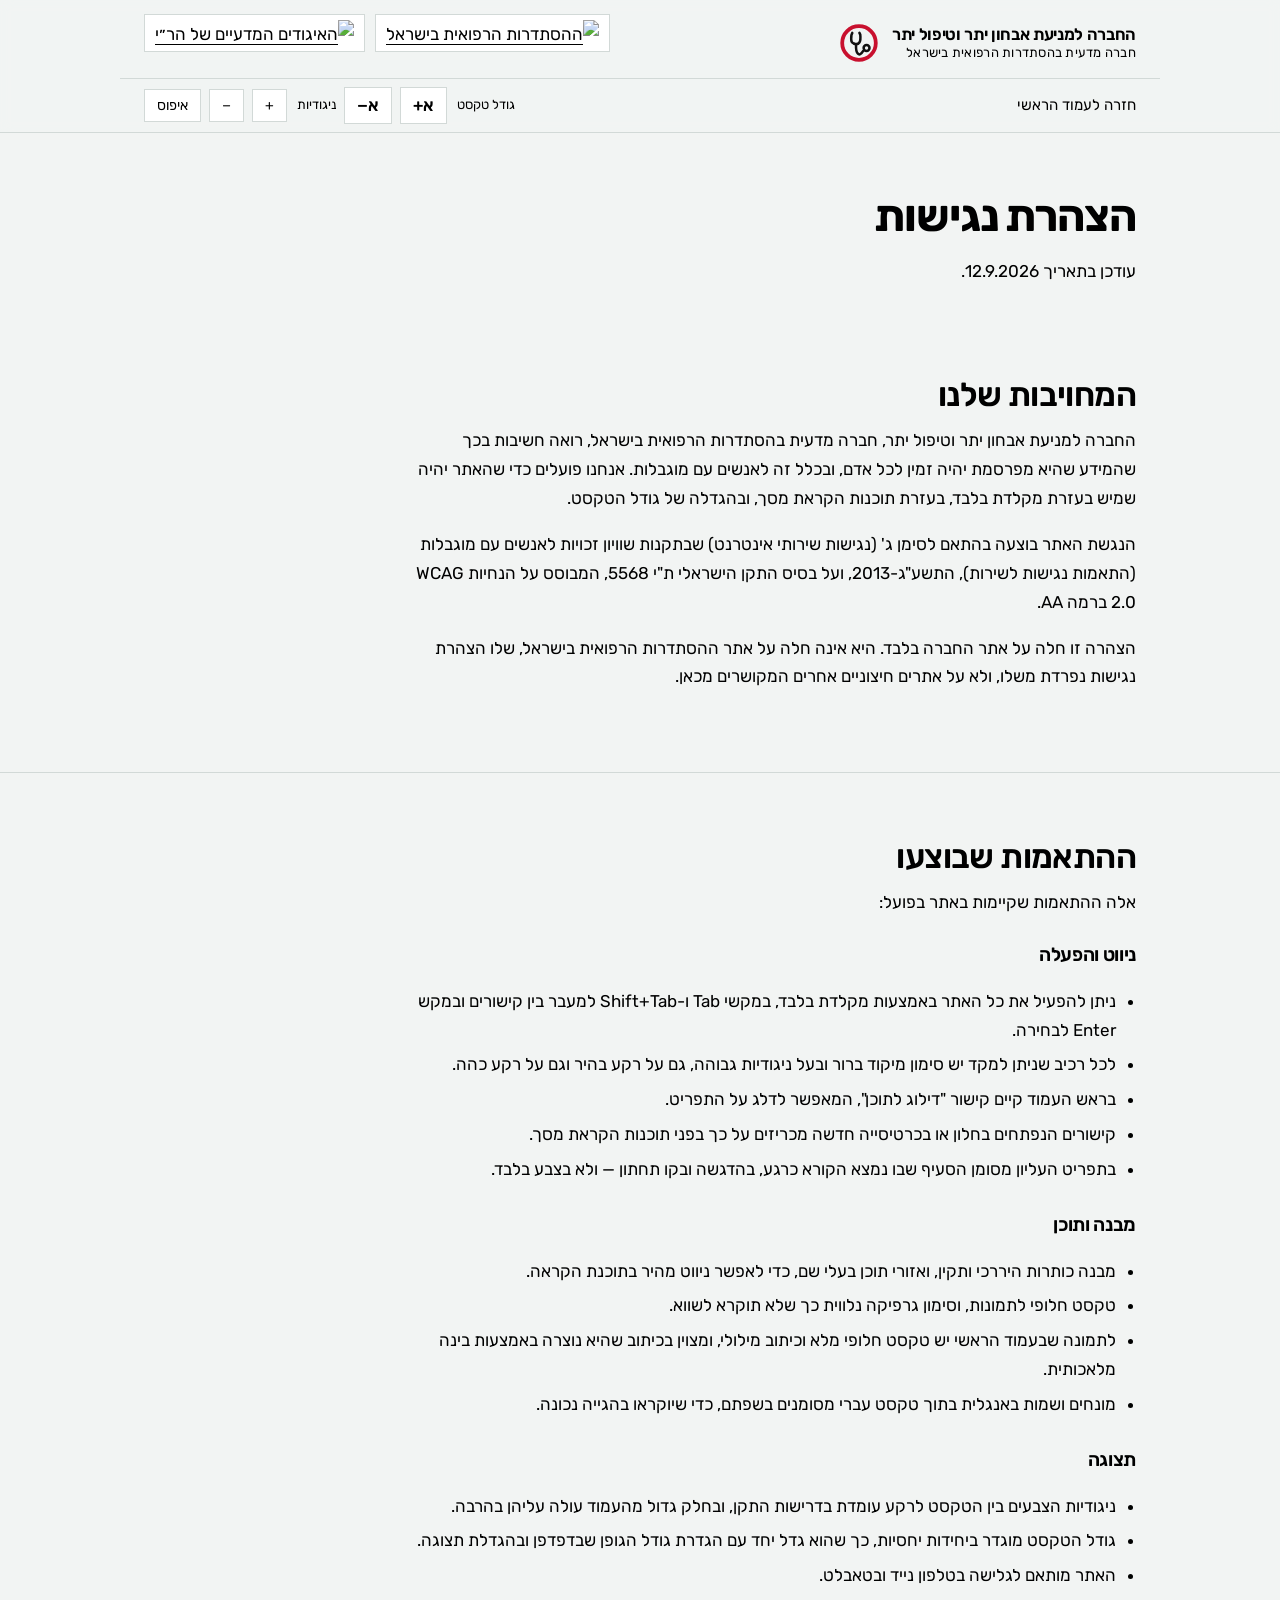
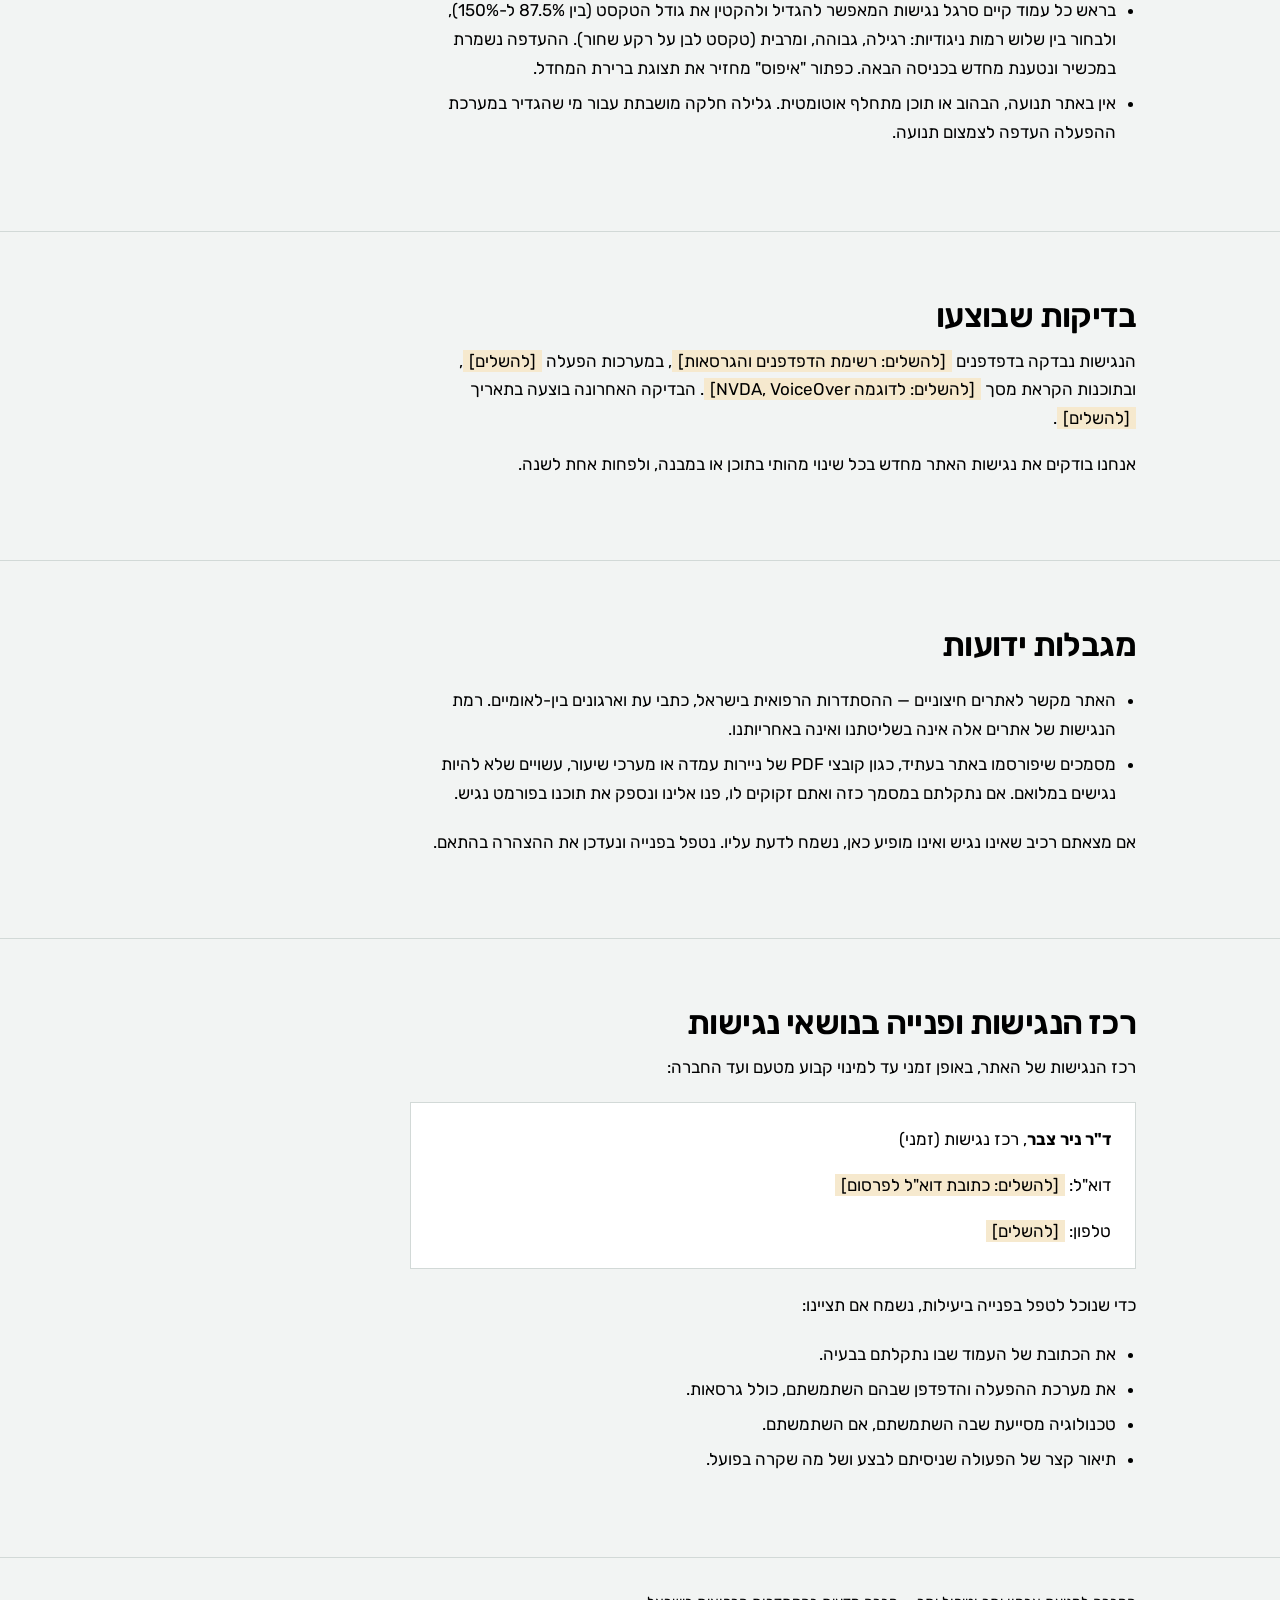
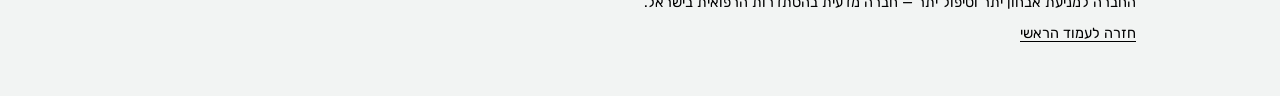
==== accessibility.html @ d1dbf41e "Add files via upload" ====
<!DOCTYPE html>
<html lang="he" dir="rtl">
<head>
<meta charset="utf-8">
<meta name="viewport" content="width=device-width, initial-scale=1">
<title>הצהרת נגישות — החברה למניעת אבחון יתר וטיפול יתר</title>
<meta name="description" content="הצהרת הנגישות של אתר החברה למניעת אבחון יתר וטיפול יתר, לפי ת&quot;י 5568 ותקנות שוויון זכויות לאנשים עם מוגבלות.">
<link rel="icon" type="image/svg+xml" href="data:image/svg+xml,%3Csvg%20xmlns%3D%22http%3A%2F%2Fwww.w3.org%2F2000%2Fsvg%22%20viewBox%3D%220%200%20100%20100%22%3E%3Ccircle%20cx%3D%2250%22%20cy%3D%2250%22%20r%3D%2240%22%20fill%3D%22none%22%20stroke%3D%22%23C8102E%22%20stroke-width%3D%229%22%2F%3E%3Cg%20fill%3D%22none%22%20stroke%3D%22%23111%22%20stroke-width%3D%226%22%20stroke-linecap%3D%22round%22%3E%3Cpath%20d%3D%22M34%2026%20L32%2031%20C30%2048%2033%2050%2039%2052%22%2F%3E%3Cpath%20d%3D%22M51%2026%20L53%2030%20C55%2048%2050%2055%2039%2052%22%2F%3E%3Cpath%20d%3D%22M43%2055%20C42%2074%2050%2086%2060%2069%22%2F%3E%3Ccircle%20cx%3D%2268%22%20cy%3D%2262%22%20r%3D%227%22%2F%3E%3C%2Fg%3E%3C%2Fsvg%3E">
<link rel="preconnect" href="https://fonts.googleapis.com">
<link rel="preconnect" href="https://fonts.gstatic.com" crossorigin>
<link href="https://fonts.googleapis.com/css2?family=Rubik:wght@300;400;500;600;700&display=swap" rel="stylesheet">
<style>
:root{
  --paper:#F2F4F3;
  --surface:#FFFFFF;
  --ink:#000000;
  --ink-soft:#000000;
  --rule:#D2D9D7;
  --verdigris:#2F6B63;
  --verdigris-deep:#1F4A45;
  --signal:#BE8A2A;
  --measure:66ch;
  /* Rubik בלבד (SIL Open Font License 1.1). ההיררכיה נשענת על משקל וגודל, לא על ניגוד גופנים */
  --serif:"Rubik","Segoe UI",Arial,sans-serif;
  --sans:"Rubik","Segoe UI",Arial,sans-serif;
}
*{box-sizing:border-box}
html{scroll-behavior:smooth}
body{
  margin:0;background:var(--paper);color:var(--ink);
  font-family:var(--sans);font-size:1.0625rem;font-weight:400;line-height:1.7;
  -webkit-font-smoothing:antialiased;
}
h1,h2,h3{font-family:var(--serif);font-weight:600;line-height:1.24;letter-spacing:-.018em;margin:0}
p{margin:0 0 1em}
a{color:var(--ink);text-underline-offset:.22em;text-decoration-thickness:1px}
a:hover{text-decoration-thickness:2px}
:focus-visible{outline:3px solid #000;outline-offset:2px;box-shadow:0 0 0 6px #F6E9CE}
.join :focus-visible{outline-color:#fff;box-shadow:0 0 0 6px rgba(0,0,0,.5)}
[id]{scroll-margin-top:150px}
.sr-only{position:absolute;width:1px;height:1px;margin:-1px;padding:0;overflow:hidden;clip:rect(0 0 0 0);clip-path:inset(50%);white-space:nowrap;border:0}
.wrap{max-width:1040px;margin-inline:auto;padding-inline:24px}
.measure{max-width:var(--measure)}

/* skip link */
.skip{position:absolute;inset-inline-start:-9999px;top:0;background:var(--surface);padding:10px 16px;z-index:10}
.skip:focus{inset-inline-start:12px;top:12px}

/* header */
header{position:sticky;top:0;z-index:5;background:rgba(242,244,243,.93);backdrop-filter:blur(6px);border-bottom:1px solid var(--rule)}
.bar{display:flex;flex-wrap:wrap;gap:8px 28px;align-items:baseline;justify-content:space-between;padding-block:14px}
.mark{display:flex;align-items:center;gap:12px;font-family:var(--serif);font-size:1.0312rem;font-weight:600;letter-spacing:-.02em;line-height:1.3}
.glyph{width:42px;height:42px;flex:none}
.mark .wordmark span{display:block;font-family:var(--sans);font-size:0.8125rem;font-weight:400;color:var(--ink-soft);letter-spacing:.02em}
.bar2{display:flex;flex-wrap:wrap;gap:6px 28px;align-items:center;justify-content:space-between;border-top:1px solid var(--rule)}
.partners{display:flex;align-items:center;gap:10px}
.partners .logo{display:inline-flex;align-items:center;background:#fff;border:1px solid var(--rule);padding:5px 10px}
.partners .logo:hover{border-color:var(--ink)}
.partners img{display:block;height:26px;width:auto}
@media (max-width:860px){.partners{display:none}}
nav ul{display:flex;flex-wrap:wrap;gap:22px;list-style:none;margin:0;padding:0;font-size:0.9375rem}
nav a{color:var(--ink);text-decoration:none;padding-block:4px;border-bottom:1px solid transparent}
nav a:hover{border-bottom-color:var(--signal)}

/* hero */
.hero{padding-block:72px 56px}
.hero h1{font-size:clamp(2.0625rem,5.4vw,3.5rem);font-weight:700;letter-spacing:-.03em;max-width:16ch}
.hero .lede{font-size:clamp(1.125rem,2.1vw,1.3125rem);color:var(--ink-soft);max-width:52ch;margin-top:26px;font-weight:300;line-height:1.65}
.plate{margin-top:48px;background:var(--surface);border:1px solid var(--rule);padding:28px 26px 20px}
.plate svg{display:block;width:100%;height:auto}
.caption{margin:18px 0 0;font-size:0.9062rem;color:var(--ink-soft);max-width:62ch;line-height:1.6}
.dot{fill:none;stroke:#9BA6A3;stroke-width:1.5}
.sig{fill:var(--signal);stroke:var(--signal);opacity:0;animation:ink .55s ease-out forwards;animation-delay:var(--d,0s)}
@keyframes ink{from{opacity:0;transform:scale(.55)}to{opacity:1;transform:scale(1)}}
.sig{transform-box:fill-box;transform-origin:center}

/* sections */
section{padding-block:64px;border-top:1px solid var(--rule)}
section h2{font-size:clamp(1.5625rem,3.2vw,2.0625rem);margin-bottom:10px}
.sub{color:var(--ink-soft);max-width:var(--measure);margin-bottom:34px}

/* definitions */
dl{margin:0}
.def{padding-block:22px;border-top:1px solid var(--rule)}
.def:first-of-type{border-top:none;padding-top:4px}
.def dt{font-family:var(--serif);font-size:1.25rem;font-weight:600;letter-spacing:-.015em}
.def dt em{font-style:normal;font-family:var(--sans);font-size:0.875rem;font-weight:400;color:var(--ink-soft);margin-inline-start:10px;letter-spacing:.01em}
.def dd{margin:6px 0 0;max-width:var(--measure);color:var(--ink-soft)}

/* harms */
.harms{list-style:none;margin:0 0 28px;padding:0;max-width:var(--measure)}
.harms li{padding-block:12px;border-top:1px solid var(--rule);padding-inline-start:20px;position:relative}
.harms li::before{content:"";position:absolute;inset-inline-start:0;top:22px;width:9px;height:1px;background:var(--signal)}
.note{border-inline-start:2px solid var(--verdigris);padding-inline-start:18px;max-width:var(--measure);color:var(--ink);font-size:1.0938rem}

/* tracks */
.track{padding-block:30px;border-top:1px solid var(--rule);display:grid;grid-template-columns:minmax(0,1fr) minmax(0,1.55fr);gap:10px 40px;align-items:start}
.track:first-of-type{border-top:none}
.track h3{font-size:1.4375rem}
.track p{margin:0;color:var(--ink-soft);max-width:56ch}
.track p + p{margin-top:10px}
@media (max-width:720px){.track{grid-template-columns:1fr;gap:8px}}

/* join band */
.join{background:var(--verdigris-deep);color:#EAF1EF;border-top:none}
.join h2{color:#fff}
.join p{color:#EAF1EF;max-width:56ch}
.join a.cta{display:inline-block;margin-top:14px;background:#fff;color:#000;text-decoration:none;padding:13px 26px;font-weight:600;font-size:1rem}
.join a.cta:hover{background:#F6E9CE}
.join .small{font-size:0.9375rem;color:#EAF1EF;margin-top:22px}
.join .small a{color:#fff}

/* resources */
.res{list-style:none;margin:0;padding:0;max-width:78ch}
.res li{padding-block:16px;border-top:1px solid var(--rule)}
.res li:first-child{border-top:none}
.res a{font-family:var(--serif);font-size:1.125rem;font-weight:500;text-decoration:none;border-bottom:1px solid var(--rule)}
.res a:hover{border-bottom-color:var(--ink)}
.res span{display:block;font-size:0.9688rem;color:var(--ink-soft);margin-top:3px}

/* board + contact */
.cols{display:grid;grid-template-columns:repeat(auto-fit,minmax(250px,1fr));gap:34px 48px}
.cols h3{font-size:1.1875rem;margin-bottom:10px}
.people{list-style:none;margin:0;padding:0;font-size:1.0312rem}
.people li{padding-block:5px}
.people .role{color:var(--ink-soft);font-size:0.9062rem}

footer{border-top:1px solid var(--rule);padding-block:32px 44px;font-size:0.9062rem;color:var(--ink-soft)}
footer p{margin:0 0 6px}
.affil{display:flex;flex-wrap:wrap;align-items:center;gap:16px 22px;padding-bottom:26px;margin-bottom:24px;border-bottom:1px solid var(--rule)}
.affil .logo{display:inline-flex;align-items:center;background:var(--surface);border:1px solid var(--rule);padding:10px 16px}
.affil .logo:hover{border-color:var(--verdigris)}
.affil img{display:block;height:40px;width:auto}
.affil p{max-width:36ch;margin:0;font-size:0.875rem;line-height:1.55}

@media (prefers-reduced-motion:reduce){
  html{scroll-behavior:auto}
  .sig{animation:none;opacity:1}
}
</style>
<style>
.page-title{padding-block:56px 8px}
.page-title h1{font-size:clamp(2rem,4.4vw,2.75rem);font-weight:700;letter-spacing:-.025em}
.page-title p{margin-top:14px;max-width:var(--measure)}
main section:first-of-type{border-top:none}
.doc h3{font-size:1.1875rem;margin:26px 0 8px}
.doc ul{max-width:var(--measure);padding-inline-start:20px}
.doc li{padding-block:3px}
.doc p{max-width:var(--measure)}
.contactbox{background:var(--surface);border:1px solid var(--rule);padding:22px 24px;max-width:var(--measure);margin-top:20px}
.contactbox p:last-child{margin-bottom:0}
.fill{background:#F6E9CE;padding:1px 6px}

/* ---- accessibility toolbar + current-section marker ---- */
.a11ybar{display:flex;flex-wrap:wrap;align-items:center;gap:8px;padding-block:8px}
.a11ybar .lbl{font-size:0.8125rem;margin-inline-end:2px}
.a11ybar button{font-family:inherit;font-size:0.875rem;line-height:1.1;background:var(--surface);color:var(--ink);border:1px solid var(--rule);padding:8px 12px;cursor:pointer}
.a11ybar button:hover{border-color:var(--ink)}
.a11ybar .big{font-size:1.0625rem;font-weight:600}
nav a[aria-current="true"]{font-weight:600;border-bottom:2px solid var(--ink)}
.affil .logo{background:#fff}

html[data-contrast="1"]{--paper:#FFFFFF;--surface:#FFFFFF;--rule:#4A5451;--ink:#000000;--ink-soft:#000000;--verdigris-deep:#10352F;--signal:#7A5200}
html[data-contrast="1"] header{background:#FFFFFF}
html[data-contrast="1"] .dot{stroke:#000}

html[data-contrast="2"]{--paper:#000000;--surface:#000000;--rule:#FFFFFF;--ink:#FFFFFF;--ink-soft:#FFFFFF;--verdigris-deep:#000000;--signal:#FFD400}
html[data-contrast="2"] header{background:#000000}
html[data-contrast="2"] a{color:#FFD400}
html[data-contrast="2"] .glyph g{stroke:#FFFFFF}
html[data-contrast="2"] .join{border-top:1px solid #FFFFFF}
html[data-contrast="2"] .join h2,html[data-contrast="2"] .join p,html[data-contrast="2"] .join .small{color:#FFFFFF}
html[data-contrast="2"] .join a.cta{background:#FFD400;color:#000000}
html[data-contrast="2"] .join .small a{color:#FFD400}
html[data-contrast="2"] .harms li::before{background:#FFD400}
html[data-contrast="2"] .note{border-inline-start-color:#FFD400}
html[data-contrast="2"] .fill{background:#4A3A00;color:#FFD400}
html[data-contrast="2"] :focus-visible{outline-color:#FFD400;box-shadow:0 0 0 6px #000000}
html[data-contrast="2"] .join :focus-visible{outline-color:#FFD400;box-shadow:0 0 0 6px #000000}
</style>
</head>
<body>
<a class="skip" href="#main">דילוג לתוכן</a>

<header>
  <div class="wrap bar">
    <div class="mark">
      <span class="wordmark">החברה למניעת אבחון יתר וטיפול יתר<span>חברה מדעית בהסתדרות הרפואית בישראל</span></span>
      <svg class="glyph" viewBox="0 0 100 100" aria-hidden="true" focusable="false"><circle cx="50" cy="50" r="40" fill="none" stroke="#C8102E" stroke-width="9"/><g fill="none" stroke="#111" stroke-width="6" stroke-linecap="round"><path d="M34 26 L32 31 C30 48 33 50 39 52"/><path d="M51 26 L53 30 C55 48 50 55 39 52"/><path d="M43 55 C42 74 50 86 60 69"/><circle cx="68" cy="62" r="7"/></g></svg>
    </div>
    <div class="partners">
      <a class="logo" href="https://www.ima.org.il/" target="_blank" rel="noopener noreferrer"><img src="https://associations.ima.org.il/images/footer-hri-logo.png" alt="ההסתדרות הרפואית בישראל"><span class="sr-only"> (נפתח בחלון חדש)</span></a>
      <a class="logo" href="https://associations.ima.org.il/" target="_blank" rel="noopener noreferrer"><img src="https://ima-associations2.s3.amazonaws.com/4190_24d31727-738e-48f6-84d6-35216298891d.png" alt="האיגודים המדעיים של הר״י"><span class="sr-only"> (נפתח בחלון חדש)</span></a>
    </div>
  </div>
  <div class="wrap bar2">
    <nav aria-label="ניווט ראשי">
      <ul>
        <li><a href="index.html">חזרה לעמוד הראשי</a></li>
      </ul>
    </nav>
    <div class="a11ybar" role="group" aria-label="כלי נגישות">
      <span class="lbl" id="a11y-text">גודל טקסט</span>
      <button type="button" class="big" id="fontUp" aria-describedby="a11y-text" aria-label="הגדלת גודל הטקסט">א+</button>
      <button type="button" class="big" id="fontDown" aria-describedby="a11y-text" aria-label="הקטנת גודל הטקסט">א−</button>
      <span class="lbl" id="a11y-contrast">ניגודיות</span>
      <button type="button" id="conUp" aria-describedby="a11y-contrast" aria-label="הגברת הניגודיות">+</button>
      <button type="button" id="conDown" aria-describedby="a11y-contrast" aria-label="הפחתת הניגודיות">−</button>
      <button type="button" id="a11yReset">איפוס</button>
      <span class="sr-only" id="a11yStatus" role="status" aria-live="polite"></span>
    </div>
  </div>
</header>

<main id="main">

<div class="wrap page-title">
  <h1>הצהרת נגישות</h1>
  <p>עודכן בתאריך 12.9.2026.</p>
</div>

<section aria-labelledby="h-commit">
  <div class="wrap doc">
    <h2 id="h-commit">המחויבות שלנו</h2>
    <p>החברה למניעת אבחון יתר וטיפול יתר, חברה מדעית בהסתדרות הרפואית בישראל, רואה חשיבות בכך שהמידע שהיא מפרסמת יהיה זמין לכל אדם, ובכלל זה לאנשים עם מוגבלות. אנחנו פועלים כדי שהאתר יהיה שמיש בעזרת מקלדת בלבד, בעזרת תוכנות הקראת מסך, ובהגדלה של גודל הטקסט.</p>
    <p>הנגשת האתר בוצעה בהתאם לסימן ג' (נגישות שירותי אינטרנט) שבתקנות שוויון זכויות לאנשים עם מוגבלות (התאמות נגישות לשירות), התשע"ג-2013, ועל בסיס התקן הישראלי ת"י 5568, המבוסס על הנחיות <span lang="en">WCAG 2.0</span> ברמה AA.</p>
    <p>הצהרה זו חלה על אתר החברה בלבד. היא אינה חלה על אתר ההסתדרות הרפואית בישראל, שלו הצהרת נגישות נפרדת משלו, ולא על אתרים חיצוניים אחרים המקושרים מכאן.</p>
  </div>
</section>

<section aria-labelledby="h-done">
  <div class="wrap doc">
    <h2 id="h-done">ההתאמות שבוצעו</h2>
    <p>אלה ההתאמות שקיימות באתר בפועל:</p>
    <h3>ניווט והפעלה</h3>
    <ul>
      <li>ניתן להפעיל את כל האתר באמצעות מקלדת בלבד, במקשי Tab ו-Shift+Tab למעבר בין קישורים ובמקש Enter לבחירה.</li>
      <li>לכל רכיב שניתן למקד יש סימון מיקוד ברור ובעל ניגודיות גבוהה, גם על רקע בהיר וגם על רקע כהה.</li>
      <li>בראש העמוד קיים קישור "דילוג לתוכן", המאפשר לדלג על התפריט.</li>
      <li>קישורים הנפתחים בחלון או בכרטיסייה חדשה מכריזים על כך בפני תוכנות הקראת מסך.</li>
      <li>בתפריט העליון מסומן הסעיף שבו נמצא הקורא כרגע, בהדגשה ובקו תחתון — ולא בצבע בלבד.</li>
    </ul>
    <h3>מבנה ותוכן</h3>
    <ul>
      <li>מבנה כותרות היררכי ותקין, ואזורי תוכן בעלי שם, כדי לאפשר ניווט מהיר בתוכנת הקראה.</li>
      <li>טקסט חלופי לתמונות, וסימון גרפיקה נלווית כך שלא תוקרא לשווא.</li>
      <li>לתמונה שבעמוד הראשי יש טקסט חלופי מלא וכיתוב מילולי, ומצוין בכיתוב שהיא נוצרה באמצעות בינה מלאכותית.</li>
      <li>מונחים ושמות באנגלית בתוך טקסט עברי מסומנים בשפתם, כדי שיוקראו בהגייה נכונה.</li>
    </ul>
    <h3>תצוגה</h3>
    <ul>
      <li>ניגודיות הצבעים בין הטקסט לרקע עומדת בדרישות התקן, ובחלק גדול מהעמוד עולה עליהן בהרבה.</li>
      <li>גודל הטקסט מוגדר ביחידות יחסיות, כך שהוא גדל יחד עם הגדרת גודל הגופן שבדפדפן ובהגדלת תצוגה.</li>
      <li>האתר מותאם לגלישה בטלפון נייד ובטאבלט.</li>
      <li>בראש כל עמוד קיים סרגל נגישות המאפשר להגדיל ולהקטין את גודל הטקסט (בין 87.5% ל-150%), ולבחור בין שלוש רמות ניגודיות: רגילה, גבוהה, ומרבית (טקסט לבן על רקע שחור). ההעדפה נשמרת במכשיר ונטענת מחדש בכניסה הבאה. כפתור "איפוס" מחזיר את תצוגת ברירת המחדל.</li>
      <li>אין באתר תנועה, הבהוב או תוכן מתחלף אוטומטית. גלילה חלקה מושבתת עבור מי שהגדיר במערכת ההפעלה העדפה לצמצום תנועה.</li>
    </ul>
  </div>
</section>

<section aria-labelledby="h-tested">
  <div class="wrap doc">
    <h2 id="h-tested">בדיקות שבוצעו</h2>
    <p>הנגישות נבדקה בדפדפנים <span class="fill">[להשלים: רשימת הדפדפנים והגרסאות]</span>, במערכות הפעלה <span class="fill">[להשלים]</span>, ובתוכנות הקראת מסך <span class="fill">[להשלים: לדוגמה NVDA, VoiceOver]</span>. הבדיקה האחרונה בוצעה בתאריך <span class="fill">[להשלים]</span>.</p>
    <p>אנחנו בודקים את נגישות האתר מחדש בכל שינוי מהותי בתוכן או במבנה, ולפחות אחת לשנה.</p>
  </div>
</section>

<section aria-labelledby="h-limits">
  <div class="wrap doc">
    <h2 id="h-limits">מגבלות ידועות</h2>
    <ul>
      <li>האתר מקשר לאתרים חיצוניים — ההסתדרות הרפואית בישראל, כתבי עת וארגונים בין-לאומיים. רמת הנגישות של אתרים אלה אינה בשליטתנו ואינה באחריותנו.</li>
      <li>מסמכים שיפורסמו באתר בעתיד, כגון קובצי PDF של ניירות עמדה או מערכי שיעור, עשויים שלא להיות נגישים במלואם. אם נתקלתם במסמך כזה ואתם זקוקים לו, פנו אלינו ונספק את תוכנו בפורמט נגיש.</li>
    </ul>
    <p>אם מצאתם רכיב שאינו נגיש ואינו מופיע כאן, נשמח לדעת עליו. נטפל בפנייה ונעדכן את ההצהרה בהתאם.</p>
  </div>
</section>

<section aria-labelledby="h-coord">
  <div class="wrap doc">
    <h2 id="h-coord">רכז הנגישות ופנייה בנושאי נגישות</h2>
    <p>רכז הנגישות של האתר, באופן זמני עד למינוי קבוע מטעם ועד החברה:</p>
    <div class="contactbox">
      <p><strong>ד"ר ניר צבר</strong>, רכז נגישות (זמני)</p>
      <p>דוא"ל: <span class="fill">[להשלים: כתובת דוא"ל לפרסום]</span></p>
      <p>טלפון: <span class="fill">[להשלים]</span></p>
    </div>
    <p style="margin-top:22px">כדי שנוכל לטפל בפנייה ביעילות, נשמח אם תציינו:</p>
    <ul>
      <li>את הכתובת של העמוד שבו נתקלתם בבעיה.</li>
      <li>את מערכת ההפעלה והדפדפן שבהם השתמשתם, כולל גרסאות.</li>
      <li>טכנולוגיה מסייעת שבה השתמשתם, אם השתמשתם.</li>
      <li>תיאור קצר של הפעולה שניסיתם לבצע ושל מה שקרה בפועל.</li>
    </ul>
  </div>
</section>

</main>

<footer>
  <div class="wrap">
    <p>החברה למניעת אבחון יתר וטיפול יתר — חברה מדעית בהסתדרות הרפואית בישראל.</p>
    <p><a href="index.html">חזרה לעמוד הראשי</a></p>
  </div>
</footer>

<script>
(function(){
  var root=document.documentElement, S=document.getElementById('a11yStatus');
  var STEPS=[87.5,100,112.5,125,137.5,150], CON=['רגילה','גבוהה','מרבית'];
  var f=1, c=0;
  function store(){ try{ localStorage.setItem('a11y',f+','+c); }catch(e){} }
  function say(t){ if(S) S.textContent=t; }
  function apply(){
    root.style.fontSize=STEPS[f]+'%';
    if(c===0) root.removeAttribute('data-contrast'); else root.setAttribute('data-contrast',c);
  }
  try{ var v=(localStorage.getItem('a11y')||'').split(','); if(v.length===2){
        f=Math.min(STEPS.length-1,Math.max(0,parseInt(v[0],10)||1));
        c=Math.min(2,Math.max(0,parseInt(v[1],10)||0)); } }catch(e){}
  apply();
  function bind(id,fn){ var b=document.getElementById(id); if(b) b.addEventListener('click',fn); }
  bind('fontUp',function(){ f=Math.min(STEPS.length-1,f+1); apply(); store(); say('גודל טקסט '+STEPS[f]+' אחוז'); });
  bind('fontDown',function(){ f=Math.max(0,f-1); apply(); store(); say('גודל טקסט '+STEPS[f]+' אחוז'); });
  bind('conUp',function(){ c=Math.min(2,c+1); apply(); store(); say('ניגודיות '+CON[c]); });
  bind('conDown',function(){ c=Math.max(0,c-1); apply(); store(); say('ניגודיות '+CON[c]); });
  bind('a11yReset',function(){ f=1; c=0; apply(); store(); say('הגדרות התצוגה אופסו'); });

  // mark the section currently in view
  var links=[].slice.call(document.querySelectorAll('nav a[href^="#"]'));
  if(!links.length) return;
  var targets=links.map(function(a){ return document.getElementById(a.getAttribute('href').slice(1)); });
  var ticking=false;
  function update(){
    ticking=false;
    var line=(document.querySelector('header')||{offsetHeight:0}).offsetHeight+24, cur=-1;
    targets.forEach(function(el,i){ if(el && el.getBoundingClientRect().top<=line) cur=i; });
    if(window.innerHeight+window.scrollY>=document.body.scrollHeight-4) cur=targets.length-1;
    links.forEach(function(a,i){ if(i===cur) a.setAttribute('aria-current','true'); else a.removeAttribute('aria-current'); });
  }
  addEventListener('scroll',function(){ if(!ticking){ ticking=true; requestAnimationFrame(update); } },{passive:true});
  addEventListener('resize',update); update();
})();
</script>
</body>
</html>
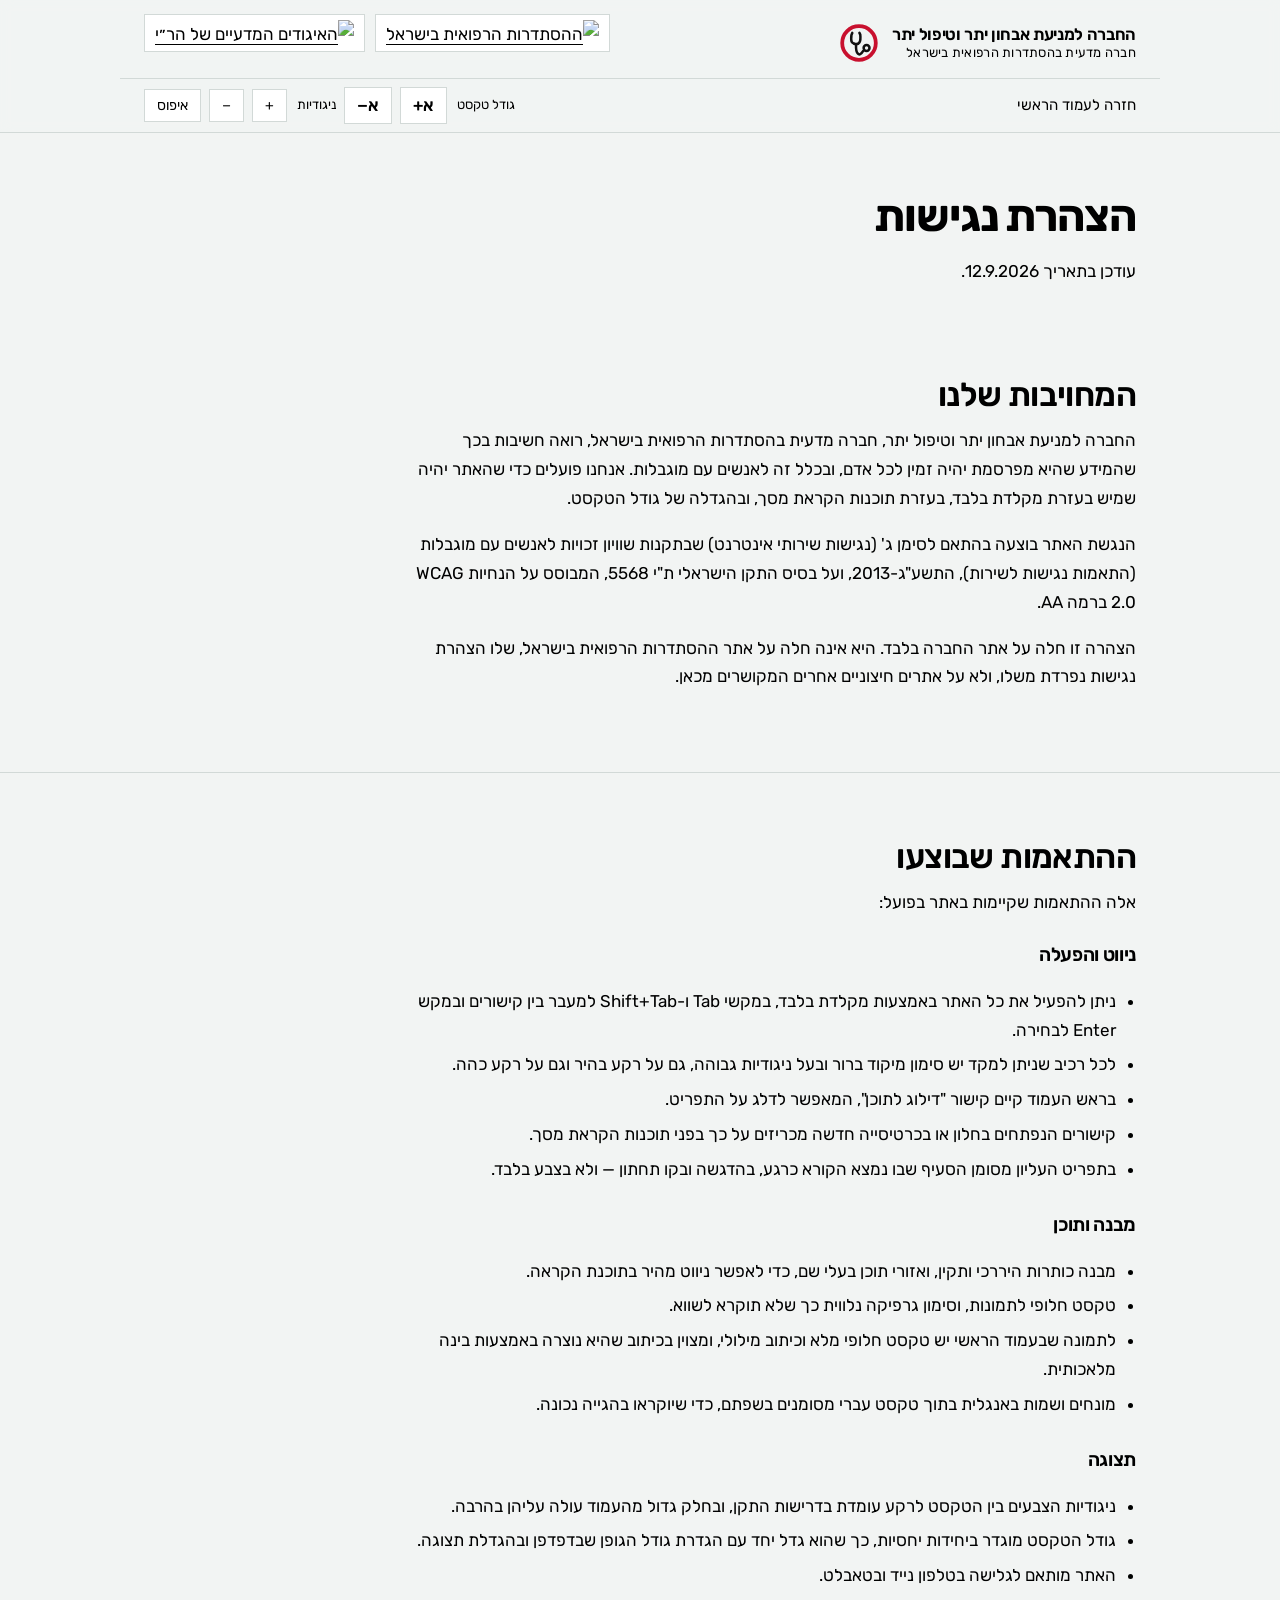
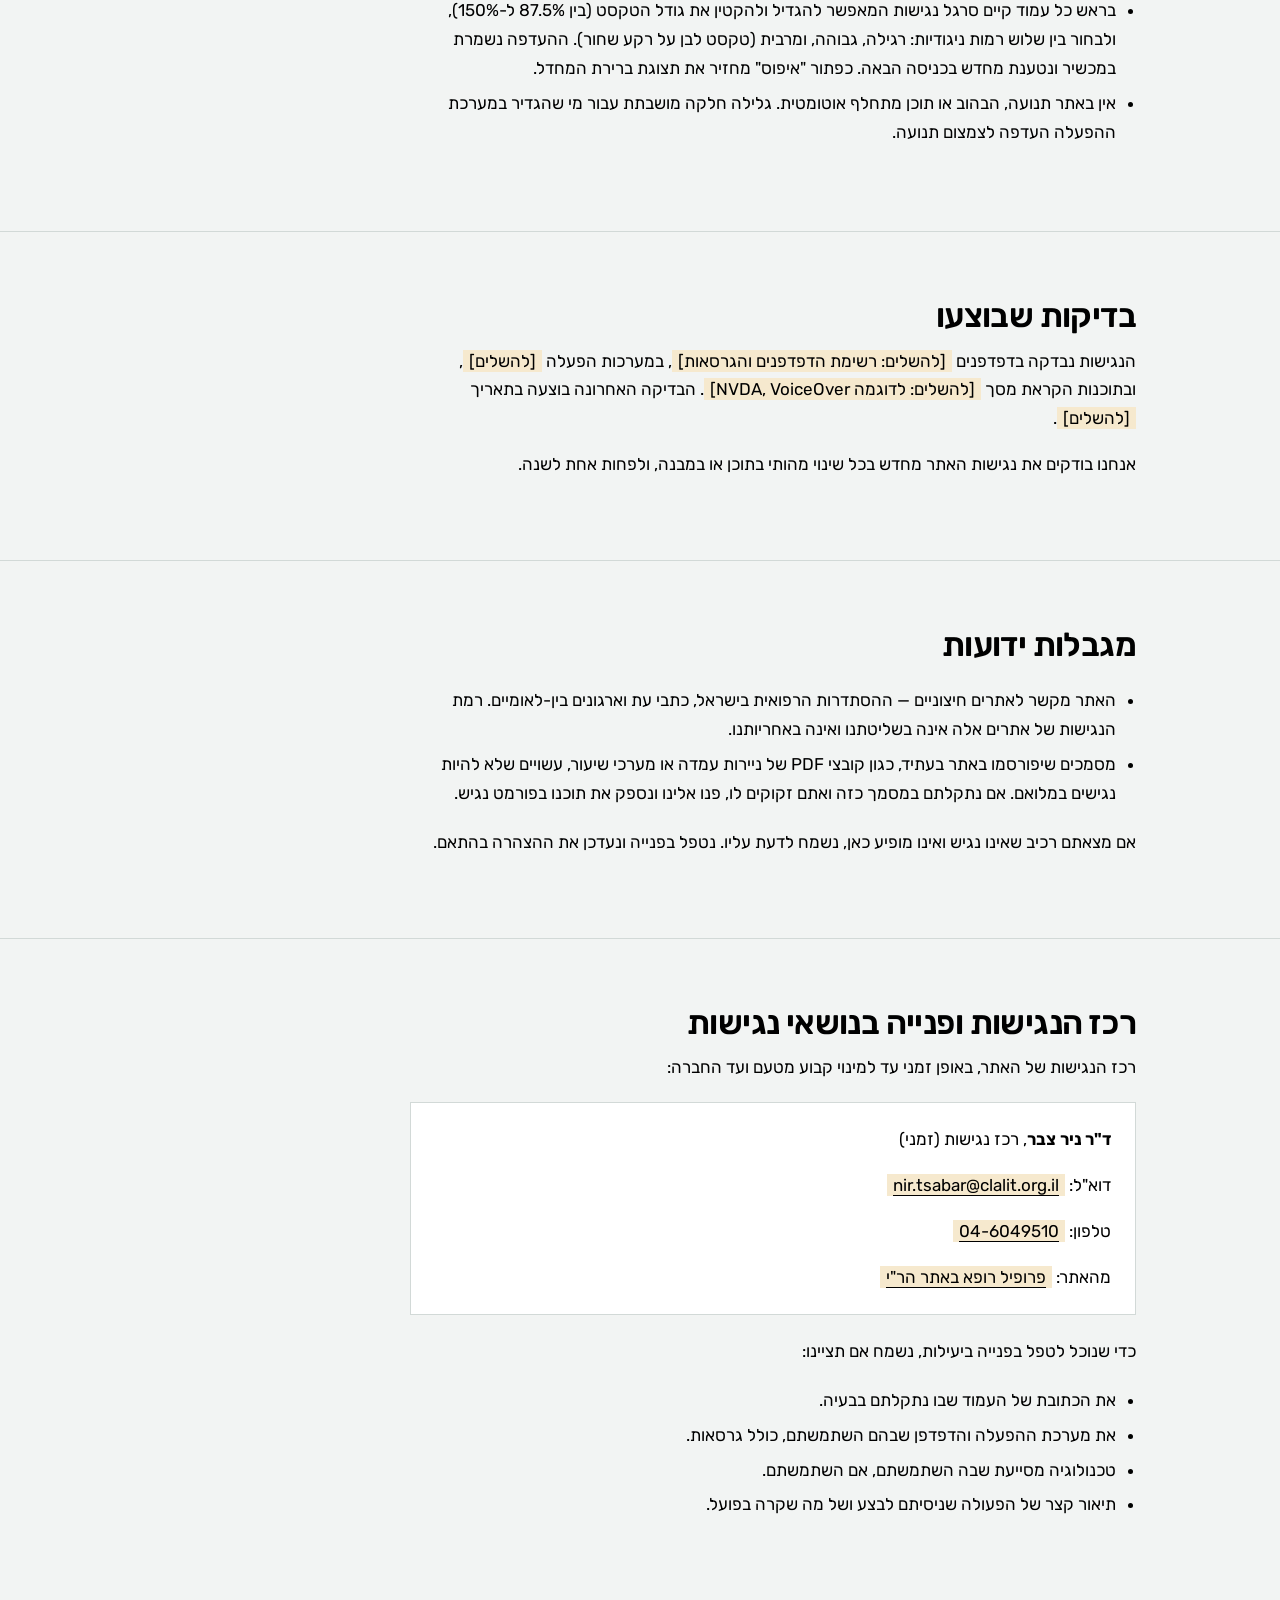
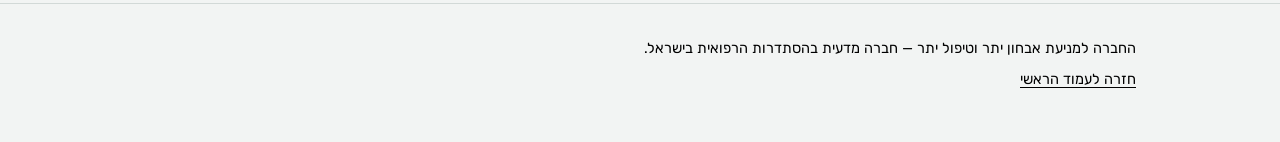
==== commit c25ff148: "Update accessibility.html" ====
--- a/accessibility.html
+++ b/accessibility.html
@@ -281,11 +281,12 @@
   <div class="wrap doc">
     <h2 id="h-coord">רכז הנגישות ופנייה בנושאי נגישות</h2>
     <p>רכז הנגישות של האתר, באופן זמני עד למינוי קבוע מטעם ועד החברה:</p>
-    <div class="contactbox">
-      <p><strong>ד"ר ניר צבר</strong>, רכז נגישות (זמני)</p>
-      <p>דוא"ל: <span class="fill">[להשלים: כתובת דוא"ל לפרסום]</span></p>
-      <p>טלפון: <span class="fill">[להשלים]</span></p>
-    </div>
+<div class="contactbox"> 
+    <p><strong>ד"ר ניר צבר</strong>, רכז נגישות (זמני)</p> 
+    <p>דוא"ל: <span class="fill"><a href="mailto:nir.tsabar@clalit.org.il">nir.tsabar@clalit.org.il</a></span></p> 
+    <p>טלפון: <span class="fill"><a href="tel:046049510">04-6049510</a></span></p> 
+    <p>מהאתר: <span class="fill"><a href="https://www.ima.org.il/DoctorsIndex/DoctorProfile.aspx?uDoc=2FF32033-6D77-4F76-8E00-230CD0A2DC0D" target="_blank">פרופיל רופא באתר הר"י</a></span></p> 
+</div>
     <p style="margin-top:22px">כדי שנוכל לטפל בפנייה ביעילות, נשמח אם תציינו:</p>
     <ul>
       <li>את הכתובת של העמוד שבו נתקלתם בבעיה.</li>
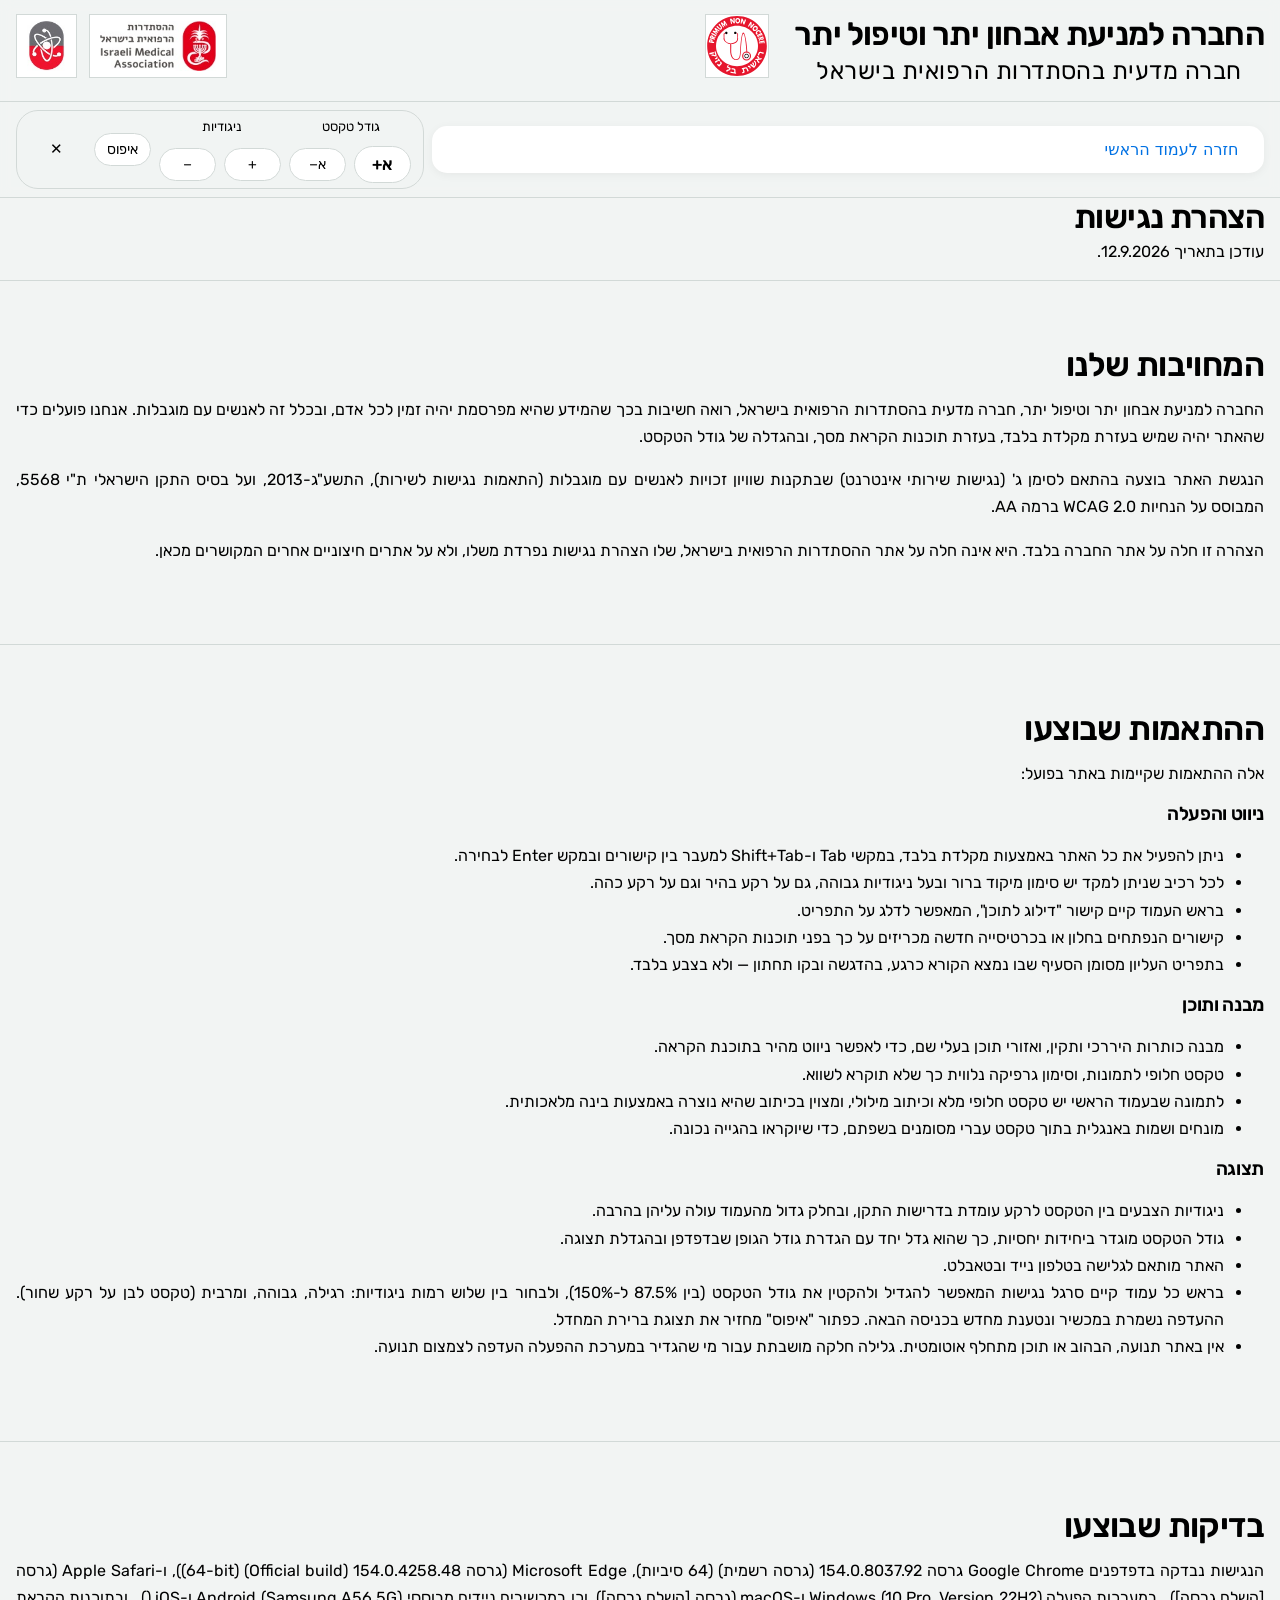
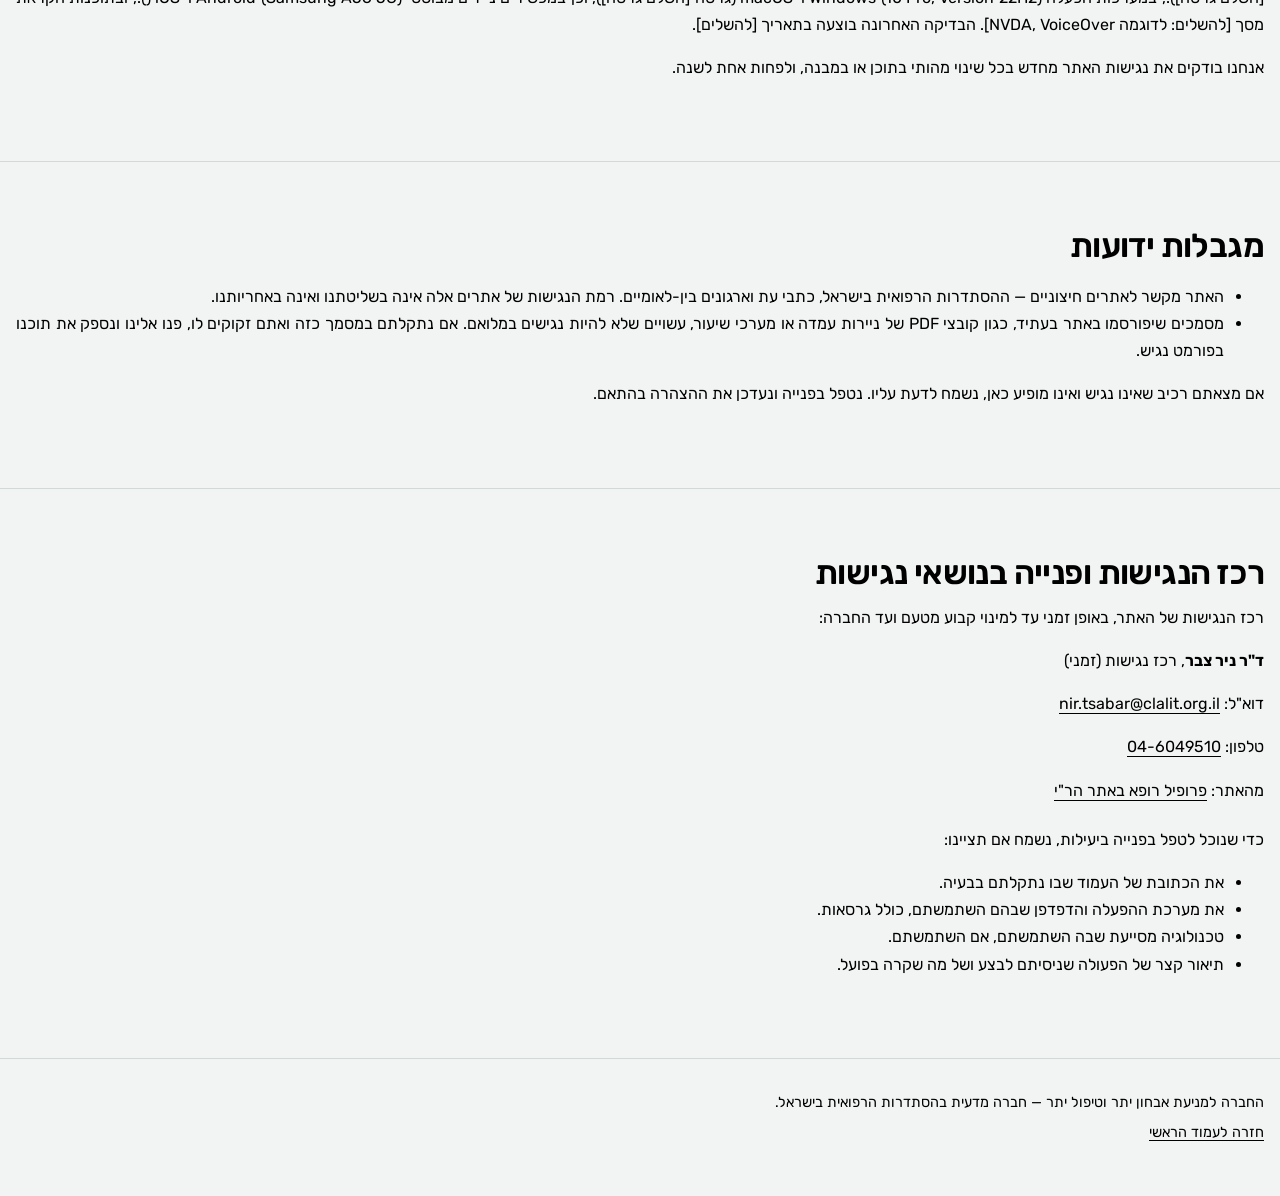
==== commit 19edc48c: "Update accessibility.html to use .js and .css files" ====
--- a/accessibility.html
+++ b/accessibility.html
@@ -1,348 +1,196 @@
 <!DOCTYPE html>
 <html lang="he" dir="rtl">
+
 <head>
-<meta charset="utf-8">
-<meta name="viewport" content="width=device-width, initial-scale=1">
-<title>הצהרת נגישות — החברה למניעת אבחון יתר וטיפול יתר</title>
-<meta name="description" content="הצהרת הנגישות של אתר החברה למניעת אבחון יתר וטיפול יתר, לפי ת&quot;י 5568 ותקנות שוויון זכויות לאנשים עם מוגבלות.">
-<link rel="icon" type="image/svg+xml" href="data:image/svg+xml,%3Csvg%20xmlns%3D%22http%3A%2F%2Fwww.w3.org%2F2000%2Fsvg%22%20viewBox%3D%220%200%20100%20100%22%3E%3Ccircle%20cx%3D%2250%22%20cy%3D%2250%22%20r%3D%2240%22%20fill%3D%22none%22%20stroke%3D%22%23C8102E%22%20stroke-width%3D%229%22%2F%3E%3Cg%20fill%3D%22none%22%20stroke%3D%22%23111%22%20stroke-width%3D%226%22%20stroke-linecap%3D%22round%22%3E%3Cpath%20d%3D%22M34%2026%20L32%2031%20C30%2048%2033%2050%2039%2052%22%2F%3E%3Cpath%20d%3D%22M51%2026%20L53%2030%20C55%2048%2050%2055%2039%2052%22%2F%3E%3Cpath%20d%3D%22M43%2055%20C42%2074%2050%2086%2060%2069%22%2F%3E%3Ccircle%20cx%3D%2268%22%20cy%3D%2262%22%20r%3D%227%22%2F%3E%3C%2Fg%3E%3C%2Fsvg%3E">
-<link rel="preconnect" href="https://fonts.googleapis.com">
-<link rel="preconnect" href="https://fonts.gstatic.com" crossorigin>
-<link href="https://fonts.googleapis.com/css2?family=Rubik:wght@300;400;500;600;700&display=swap" rel="stylesheet">
-<style>
-:root{
-  --paper:#F2F4F3;
-  --surface:#FFFFFF;
-  --ink:#000000;
-  --ink-soft:#000000;
-  --rule:#D2D9D7;
-  --verdigris:#2F6B63;
-  --verdigris-deep:#1F4A45;
-  --signal:#BE8A2A;
-  --measure:66ch;
-  /* Rubik בלבד (SIL Open Font License 1.1). ההיררכיה נשענת על משקל וגודל, לא על ניגוד גופנים */
-  --serif:"Rubik","Segoe UI",Arial,sans-serif;
-  --sans:"Rubik","Segoe UI",Arial,sans-serif;
-}
-*{box-sizing:border-box}
-html{scroll-behavior:smooth}
-body{
-  margin:0;background:var(--paper);color:var(--ink);
-  font-family:var(--sans);font-size:1.0625rem;font-weight:400;line-height:1.7;
-  -webkit-font-smoothing:antialiased;
-}
-h1,h2,h3{font-family:var(--serif);font-weight:600;line-height:1.24;letter-spacing:-.018em;margin:0}
-p{margin:0 0 1em}
-a{color:var(--ink);text-underline-offset:.22em;text-decoration-thickness:1px}
-a:hover{text-decoration-thickness:2px}
-:focus-visible{outline:3px solid #000;outline-offset:2px;box-shadow:0 0 0 6px #F6E9CE}
-.join :focus-visible{outline-color:#fff;box-shadow:0 0 0 6px rgba(0,0,0,.5)}
-[id]{scroll-margin-top:150px}
-.sr-only{position:absolute;width:1px;height:1px;margin:-1px;padding:0;overflow:hidden;clip:rect(0 0 0 0);clip-path:inset(50%);white-space:nowrap;border:0}
-.wrap{max-width:1040px;margin-inline:auto;padding-inline:24px}
-.measure{max-width:var(--measure)}
+  <meta charset="utf-8">
+  <meta name="viewport" content="width=device-width, initial-scale=1">
+  <title>הצהרת נגישות — החברה למניעת אבחון יתר וטיפול יתר</title>
+  <meta name="description"
+    content="הצהרת הנגישות של אתר החברה למניעת אבחון יתר וטיפול יתר, לפי ת&quot;י 5568 ותקנות שוויון זכויות לאנשים עם מוגבלות.">
+  <link rel="icon" type="image/svg+xml" href="overDxTxLogo2.svg">
+  <link rel="preconnect" href="https://fonts.googleapis.com">
+  <link rel="preconnect" href="https://fonts.gstatic.com" crossorigin>
+  <link href="https://fonts.googleapis.com/css2?family=Rubik:wght@300;400;500;600;700&display=swap" rel="stylesheet">
+  <link rel="stylesheet" href="styles.css">
+</head>
 
-/* skip link */
-.skip{position:absolute;inset-inline-start:-9999px;top:0;background:var(--surface);padding:10px 16px;z-index:10}
-.skip:focus{inset-inline-start:12px;top:12px}
+<body>
+  <a class="skip" href="#main">דילוג לתוכן</a>
 
-/* header */
-header{position:sticky;top:0;z-index:5;background:rgba(242,244,243,.93);backdrop-filter:blur(6px);border-bottom:1px solid var(--rule)}
-.bar{display:flex;flex-wrap:wrap;gap:8px 28px;align-items:baseline;justify-content:space-between;padding-block:14px}
-.mark{display:flex;align-items:center;gap:12px;font-family:var(--serif);font-size:1.0312rem;font-weight:600;letter-spacing:-.02em;line-height:1.3}
-.glyph{width:42px;height:42px;flex:none}
-.mark .wordmark span{display:block;font-family:var(--sans);font-size:0.8125rem;font-weight:400;color:var(--ink-soft);letter-spacing:.02em}
-.bar2{display:flex;flex-wrap:wrap;gap:6px 28px;align-items:center;justify-content:space-between;border-top:1px solid var(--rule)}
-.partners{display:flex;align-items:center;gap:10px}
-.partners .logo{display:inline-flex;align-items:center;background:#fff;border:1px solid var(--rule);padding:5px 10px}
-.partners .logo:hover{border-color:var(--ink)}
-.partners img{display:block;height:26px;width:auto}
-@media (max-width:860px){.partners{display:none}}
-nav ul{display:flex;flex-wrap:wrap;gap:22px;list-style:none;margin:0;padding:0;font-size:0.9375rem}
-nav a{color:var(--ink);text-decoration:none;padding-block:4px;border-bottom:1px solid transparent}
-nav a:hover{border-bottom-color:var(--signal)}
+  <header>
+    <div class="wrap bar">
+      <div class="mark">
+        <span class="wordmark">החברה למניעת אבחון יתר וטיפול יתר<span>חברה מדעית בהסתדרות הרפואית בישראל</span></span>
+      </div>
+      <div class="partners">
+        <img class="glyph logo right-logo" src="overDxTxLogo2.svg"
+          alt="לוגו החברה למניעת אבחון יתר וטיפול יתר, כעין שלט אזהרה עגול עם הכיתוב PRIMUM NON NOCERE ראשית בל נזיק. ובמרכזו סטטוסקופ">
+        <a class="logo" href="https://www.ima.org.il/" target="_blank" rel="noopener noreferrer"><img
+            src="footer-hri-logo.jpg" alt="ההסתדרות הרפואית בישראל"><span class="sr-only"> (נפתח בחלון חדש)</span></a>
+        <a class="logo" href="https://associations.ima.org.il/" target="_blank" rel="noopener noreferrer"><img
+            src="ima-associations2.jpg" alt="האיגודים המדעיים של הר״י"><span class="sr-only"> (נפתח בחלון
+            חדש)</span></a>
+      </div>
+    </div>
+    <div class="wrap bar2">
+      <!-- Mobile Menu Button -->
+      <button type="button" id="menuToggle" class="menu-toggle" aria-expanded="false" aria-controls="mainNav"
+        aria-label="פתיחת תפריט ניווט">
+        <svg class="icon-burger" viewBox="0 0 24 24" aria-hidden="true" width="22" height="22" fill="none"
+          stroke="var(--imabluestroke)" stroke-width="2" stroke-linecap="round">
+          <line x1="4" y1="6" x2="20" y2="6"></line>
+          <line x1="4" y1="12" x2="20" y2="12"></line>
+          <line x1="4" y1="18" x2="20" y2="18"></line>
+        </svg>
+        <svg class="icon-close" viewBox="0 0 24 24" aria-hidden="true" width="22" height="22" fill="none"
+          stroke="var(--imabluestroke)" stroke-width="2" stroke-linecap="round" hidden>
+          <line x1="18" y1="6" x2="6" y2="18"></line>
+          <line x1="6" y1="6" x2="18" y2="18"></line>
+        </svg>
+      </button>
+      <nav id="mainNav" aria-label="ניווט ראשי">
+        <ul>
+          <li><a href="index.html">חזרה לעמוד הראשי</a></li>
+        </ul>
+      </nav>
+      <div class="accesswrap">
+        <button type="button" id="accessOpen" class="accessicon" aria-expanded="false" aria-controls="accessbar"
+          aria-label="פתיחת סרגל נגישות"><svg viewBox="0 0 24 24" aria-hidden="true" focusable="false" fill="none"
+            stroke="currentColor" stroke-width="2.3" stroke-linecap="round" stroke-linejoin="round">
+            <circle cx="12" cy="4.3" r="1.9" fill="currentColor" stroke="none"></circle>
+            <path d="M4.6 9h14.8"></path>
+            <path d="M12 8.4v4"></path>
+            <path d="M12 12.4l-3.1 11"></path>
+            <path d="M12 12.4l3.1 11"></path>
+          </svg></button>
+        <div class="accessbar" id="accessbar" role="group" aria-label="כלי נגישות" hidden="">
+          <span class="lbl" id="access-text">גודל טקסט</span>
+          <button type="button" class="big" id="fontUp" aria-describedby="access-text"
+            aria-label="הגדלת גודל הטקסט">א+</button>
+          <button type="button" class="small" id="fontDown" aria-describedby="access-text"
+            aria-label="הקטנת גודל הטקסט">א−</button>
+          <span class="lbl" id="access-contrast">ניגודיות</span>
+          <button type="button" id="conUp" aria-describedby="access-contrast" aria-label="הגברת הניגודיות">+</button>
+          <button type="button" id="conDown" aria-describedby="access-contrast" aria-label="הפחתת הניגודיות">−</button>
+          <button type="button" id="accessReset">איפוס</button>
+          <button type="button" id="accessClose" class="x" aria-label="סגירת סרגל נגישות">✕</button>
+        </div>
+        <span class="sr-only" id="accessStatus" role="status" aria-live="polite"></span>
+      </div>
+    </div>
+  </header>
 
-/* hero */
-.hero{padding-block:72px 56px}
-.hero h1{font-size:clamp(2.0625rem,5.4vw,3.5rem);font-weight:700;letter-spacing:-.03em;max-width:16ch}
-.hero .lede{font-size:clamp(1.125rem,2.1vw,1.3125rem);color:var(--ink-soft);max-width:52ch;margin-top:26px;font-weight:300;line-height:1.65}
-.plate{margin-top:48px;background:var(--surface);border:1px solid var(--rule);padding:28px 26px 20px}
-.plate svg{display:block;width:100%;height:auto}
-.caption{margin:18px 0 0;font-size:0.9062rem;color:var(--ink-soft);max-width:62ch;line-height:1.6}
-.dot{fill:none;stroke:#9BA6A3;stroke-width:1.5}
-.sig{fill:var(--signal);stroke:var(--signal);opacity:0;animation:ink .55s ease-out forwards;animation-delay:var(--d,0s)}
-@keyframes ink{from{opacity:0;transform:scale(.55)}to{opacity:1;transform:scale(1)}}
-.sig{transform-box:fill-box;transform-origin:center}
 
-/* sections */
-section{padding-block:64px;border-top:1px solid var(--rule)}
-section h2{font-size:clamp(1.5625rem,3.2vw,2.0625rem);margin-bottom:10px}
-.sub{color:var(--ink-soft);max-width:var(--measure);margin-bottom:34px}
+  <main id="main">
 
-/* definitions */
-dl{margin:0}
-.def{padding-block:22px;border-top:1px solid var(--rule)}
-.def:first-of-type{border-top:none;padding-top:4px}
-.def dt{font-family:var(--serif);font-size:1.25rem;font-weight:600;letter-spacing:-.015em}
-.def dt em{font-style:normal;font-family:var(--sans);font-size:0.875rem;font-weight:400;color:var(--ink-soft);margin-inline-start:10px;letter-spacing:.01em}
-.def dd{margin:6px 0 0;max-width:var(--measure);color:var(--ink-soft)}
+    <div class="wrap page-title">
+      <h1>הצהרת נגישות</h1>
+      <p>עודכן בתאריך 12.9.2026.</p>
+    </div>
 
-/* harms */
-.harms{list-style:none;margin:0 0 28px;padding:0;max-width:var(--measure)}
-.harms li{padding-block:12px;border-top:1px solid var(--rule);padding-inline-start:20px;position:relative}
-.harms li::before{content:"";position:absolute;inset-inline-start:0;top:22px;width:9px;height:1px;background:var(--signal)}
-.note{border-inline-start:2px solid var(--verdigris);padding-inline-start:18px;max-width:var(--measure);color:var(--ink);font-size:1.0938rem}
+    <section aria-labelledby="h-commit">
+      <div class="wrap doc">
+        <h2 id="h-commit">המחויבות שלנו</h2>
+        <p>החברה למניעת אבחון יתר וטיפול יתר, חברה מדעית בהסתדרות הרפואית בישראל, רואה חשיבות בכך שהמידע שהיא מפרסמת
+          יהיה זמין לכל אדם, ובכלל זה לאנשים עם מוגבלות. אנחנו פועלים כדי שהאתר יהיה שמיש בעזרת מקלדת בלבד, בעזרת תוכנות
+          הקראת מסך, ובהגדלה של גודל הטקסט.</p>
+        <p>הנגשת האתר בוצעה בהתאם לסימן ג' (נגישות שירותי אינטרנט) שבתקנות שוויון זכויות לאנשים עם מוגבלות (התאמות
+          נגישות לשירות), התשע"ג-2013, ועל בסיס התקן הישראלי ת"י 5568, המבוסס על הנחיות <span lang="en">WCAG 2.0</span>
+          ברמה AA.</p>
+        <p>הצהרה זו חלה על אתר החברה בלבד. היא אינה חלה על אתר ההסתדרות הרפואית בישראל, שלו הצהרת נגישות נפרדת משלו, ולא
+          על אתרים חיצוניים אחרים המקושרים מכאן.</p>
+      </div>
+    </section>
 
-/* tracks */
-.track{padding-block:30px;border-top:1px solid var(--rule);display:grid;grid-template-columns:minmax(0,1fr) minmax(0,1.55fr);gap:10px 40px;align-items:start}
-.track:first-of-type{border-top:none}
-.track h3{font-size:1.4375rem}
-.track p{margin:0;color:var(--ink-soft);max-width:56ch}
-.track p + p{margin-top:10px}
-@media (max-width:720px){.track{grid-template-columns:1fr;gap:8px}}
+    <section aria-labelledby="h-done">
+      <div class="wrap doc">
+        <h2 id="h-done">ההתאמות שבוצעו</h2>
+        <p>אלה ההתאמות שקיימות באתר בפועל:</p>
+        <h3>ניווט והפעלה</h3>
+        <ul>
+          <li>ניתן להפעיל את כל האתר באמצעות מקלדת בלבד, במקשי Tab ו-Shift+Tab למעבר בין קישורים ובמקש Enter לבחירה.
+          </li>
+          <li>לכל רכיב שניתן למקד יש סימון מיקוד ברור ובעל ניגודיות גבוהה, גם על רקע בהיר וגם על רקע כהה.</li>
+          <li>בראש העמוד קיים קישור "דילוג לתוכן", המאפשר לדלג על התפריט.</li>
+          <li>קישורים הנפתחים בחלון או בכרטיסייה חדשה מכריזים על כך בפני תוכנות הקראת מסך.</li>
+          <li>בתפריט העליון מסומן הסעיף שבו נמצא הקורא כרגע, בהדגשה ובקו תחתון — ולא בצבע בלבד.</li>
+        </ul>
+        <h3>מבנה ותוכן</h3>
+        <ul>
+          <li>מבנה כותרות היררכי ותקין, ואזורי תוכן בעלי שם, כדי לאפשר ניווט מהיר בתוכנת הקראה.</li>
+          <li>טקסט חלופי לתמונות, וסימון גרפיקה נלווית כך שלא תוקרא לשווא.</li>
+          <li>לתמונה שבעמוד הראשי יש טקסט חלופי מלא וכיתוב מילולי, ומצוין בכיתוב שהיא נוצרה באמצעות בינה מלאכותית.</li>
+          <li>מונחים ושמות באנגלית בתוך טקסט עברי מסומנים בשפתם, כדי שיוקראו בהגייה נכונה.</li>
+        </ul>
+        <h3>תצוגה</h3>
+        <ul>
+          <li>ניגודיות הצבעים בין הטקסט לרקע עומדת בדרישות התקן, ובחלק גדול מהעמוד עולה עליהן בהרבה.</li>
+          <li>גודל הטקסט מוגדר ביחידות יחסיות, כך שהוא גדל יחד עם הגדרת גודל הגופן שבדפדפן ובהגדלת תצוגה.</li>
+          <li>האתר מותאם לגלישה בטלפון נייד ובטאבלט.</li>
+          <li>בראש כל עמוד קיים סרגל נגישות המאפשר להגדיל ולהקטין את גודל הטקסט (בין 87.5% ל-150%), ולבחור בין שלוש רמות
+            ניגודיות: רגילה, גבוהה, ומרבית (טקסט לבן על רקע שחור). ההעדפה נשמרת במכשיר ונטענת מחדש בכניסה הבאה. כפתור
+            "איפוס" מחזיר את תצוגת ברירת המחדל.</li>
+          <li>אין באתר תנועה, הבהוב או תוכן מתחלף אוטומטית. גלילה חלקה מושבתת עבור מי שהגדיר במערכת ההפעלה העדפה לצמצום
+            תנועה.</li>
+        </ul>
+      </div>
+    </section>
 
-/* join band */
-.join{background:var(--verdigris-deep);color:#EAF1EF;border-top:none}
-.join h2{color:#fff}
-.join p{color:#EAF1EF;max-width:56ch}
-.join a.cta{display:inline-block;margin-top:14px;background:#fff;color:#000;text-decoration:none;padding:13px 26px;font-weight:600;font-size:1rem}
-.join a.cta:hover{background:#F6E9CE}
-.join .small{font-size:0.9375rem;color:#EAF1EF;margin-top:22px}
-.join .small a{color:#fff}
+    <section aria-labelledby="h-tested">
+      <div class="wrap doc">
+        <h2 id="h-tested">בדיקות שבוצעו</h2>
+        <p>הנגישות נבדקה בדפדפנים <span class="fill">Google Chrome גרסה 154.0.8037.92 (גרסה רשמית) (64 סיביות),
+            Microsoft Edge (גרסה 154.0.4258.48 (Official build) (64-bit)), ו-Apple Safari (גרסה [השלם גרסה]).</span>,
+          במערכות הפעלה <span class="fill">Windows (10 Pro, Version 22H2) ו-macOS (גרסה [השלם גרסה]), וכן במכשירים
+            ניידים מבוססי Android (Samsung A56 5G) ו-iOS ().</span>, ובתוכנות הקראת מסך <span class="fill">[להשלים:
+            לדוגמה NVDA, VoiceOver]</span>. הבדיקה האחרונה בוצעה בתאריך <span class="fill">[להשלים]</span>.</p>
+        <p>אנחנו בודקים את נגישות האתר מחדש בכל שינוי מהותי בתוכן או במבנה, ולפחות אחת לשנה.</p>
+      </div>
+    </section>
+    <section aria-labelledby="h-limits">
+      <div class="wrap doc">
+        <h2 id="h-limits">מגבלות ידועות</h2>
+        <ul>
+          <li>האתר מקשר לאתרים חיצוניים — ההסתדרות הרפואית בישראל, כתבי עת וארגונים בין-לאומיים. רמת הנגישות של אתרים
+            אלה אינה בשליטתנו ואינה באחריותנו.</li>
+          <li>מסמכים שיפורסמו באתר בעתיד, כגון קובצי PDF של ניירות עמדה או מערכי שיעור, עשויים שלא להיות נגישים במלואם.
+            אם נתקלתם במסמך כזה ואתם זקוקים לו, פנו אלינו ונספק את תוכנו בפורמט נגיש.</li>
+        </ul>
+        <p>אם מצאתם רכיב שאינו נגיש ואינו מופיע כאן, נשמח לדעת עליו. נטפל בפנייה ונעדכן את ההצהרה בהתאם.</p>
+      </div>
+    </section>
 
-/* resources */
-.res{list-style:none;margin:0;padding:0;max-width:78ch}
-.res li{padding-block:16px;border-top:1px solid var(--rule)}
-.res li:first-child{border-top:none}
-.res a{font-family:var(--serif);font-size:1.125rem;font-weight:500;text-decoration:none;border-bottom:1px solid var(--rule)}
-.res a:hover{border-bottom-color:var(--ink)}
-.res span{display:block;font-size:0.9688rem;color:var(--ink-soft);margin-top:3px}
+    <section aria-labelledby="h-coord">
+      <div class="wrap doc">
+        <h2 id="h-coord">רכז הנגישות ופנייה בנושאי נגישות</h2>
+        <p>רכז הנגישות של האתר, באופן זמני עד למינוי קבוע מטעם ועד החברה:</p>
+        <div class="contactbox">
+          <p><strong>ד"ר ניר צבר</strong>, רכז נגישות (זמני)</p>
+          <p>דוא"ל: <span class="fill"><a href="mailto:nir.tsabar@clalit.org.il">nir.tsabar@clalit.org.il</a></span></p>
+          <p>טלפון: <span class="fill"><a href="tel:046049510">04-6049510</a></span></p>
+          <p>מהאתר: <span class="fill"><a
+                href="https://www.ima.org.il/DoctorsIndex/DoctorProfile.aspx?uDoc=2FF32033-6D77-4F76-8E00-230CD0A2DC0D"
+                target="_blank">פרופיל רופא באתר הר"י</a></span></p>
+        </div>
+        <p style="margin-top:22px">כדי שנוכל לטפל בפנייה ביעילות, נשמח אם תציינו:</p>
+        <ul>
+          <li>את הכתובת של העמוד שבו נתקלתם בבעיה.</li>
+          <li>את מערכת ההפעלה והדפדפן שבהם השתמשתם, כולל גרסאות.</li>
+          <li>טכנולוגיה מסייעת שבה השתמשתם, אם השתמשתם.</li>
+          <li>תיאור קצר של הפעולה שניסיתם לבצע ושל מה שקרה בפועל.</li>
+        </ul>
+      </div>
+    </section>
 
-/* board + contact */
-.cols{display:grid;grid-template-columns:repeat(auto-fit,minmax(250px,1fr));gap:34px 48px}
-.cols h3{font-size:1.1875rem;margin-bottom:10px}
-.people{list-style:none;margin:0;padding:0;font-size:1.0312rem}
-.people li{padding-block:5px}
-.people .role{color:var(--ink-soft);font-size:0.9062rem}
+  </main>
 
-footer{border-top:1px solid var(--rule);padding-block:32px 44px;font-size:0.9062rem;color:var(--ink-soft)}
-footer p{margin:0 0 6px}
-.affil{display:flex;flex-wrap:wrap;align-items:center;gap:16px 22px;padding-bottom:26px;margin-bottom:24px;border-bottom:1px solid var(--rule)}
-.affil .logo{display:inline-flex;align-items:center;background:var(--surface);border:1px solid var(--rule);padding:10px 16px}
-.affil .logo:hover{border-color:var(--verdigris)}
-.affil img{display:block;height:40px;width:auto}
-.affil p{max-width:36ch;margin:0;font-size:0.875rem;line-height:1.55}
+  <footer>
+    <div class="wrap">
+      <p>החברה למניעת אבחון יתר וטיפול יתר — חברה מדעית בהסתדרות הרפואית בישראל.</p>
+      <p><a href="index.html">חזרה לעמוד הראשי</a></p>
+    </div>
+  </footer>
 
-@media (prefers-reduced-motion:reduce){
-  html{scroll-behavior:auto}
-  .sig{animation:none;opacity:1}
-}
-</style>
-<style>
-.page-title{padding-block:56px 8px}
-.page-title h1{font-size:clamp(2rem,4.4vw,2.75rem);font-weight:700;letter-spacing:-.025em}
-.page-title p{margin-top:14px;max-width:var(--measure)}
-main section:first-of-type{border-top:none}
-.doc h3{font-size:1.1875rem;margin:26px 0 8px}
-.doc ul{max-width:var(--measure);padding-inline-start:20px}
-.doc li{padding-block:3px}
-.doc p{max-width:var(--measure)}
-.contactbox{background:var(--surface);border:1px solid var(--rule);padding:22px 24px;max-width:var(--measure);margin-top:20px}
-.contactbox p:last-child{margin-bottom:0}
-.fill{background:#F6E9CE;padding:1px 6px}
-
-/* ---- accessibility toolbar + current-section marker ---- */
-.a11ybar{display:flex;flex-wrap:wrap;align-items:center;gap:8px;padding-block:8px}
-.a11ybar .lbl{font-size:0.8125rem;margin-inline-end:2px}
-.a11ybar button{font-family:inherit;font-size:0.875rem;line-height:1.1;background:var(--surface);color:var(--ink);border:1px solid var(--rule);padding:8px 12px;cursor:pointer}
-.a11ybar button:hover{border-color:var(--ink)}
-.a11ybar .big{font-size:1.0625rem;font-weight:600}
-nav a[aria-current="true"]{font-weight:600;border-bottom:2px solid var(--ink)}
-.affil .logo{background:#fff}
-
-html[data-contrast="1"]{--paper:#FFFFFF;--surface:#FFFFFF;--rule:#4A5451;--ink:#000000;--ink-soft:#000000;--verdigris-deep:#10352F;--signal:#7A5200}
-html[data-contrast="1"] header{background:#FFFFFF}
-html[data-contrast="1"] .dot{stroke:#000}
-
-html[data-contrast="2"]{--paper:#000000;--surface:#000000;--rule:#FFFFFF;--ink:#FFFFFF;--ink-soft:#FFFFFF;--verdigris-deep:#000000;--signal:#FFD400}
-html[data-contrast="2"] header{background:#000000}
-html[data-contrast="2"] a{color:#FFD400}
-html[data-contrast="2"] .glyph g{stroke:#FFFFFF}
-html[data-contrast="2"] .join{border-top:1px solid #FFFFFF}
-html[data-contrast="2"] .join h2,html[data-contrast="2"] .join p,html[data-contrast="2"] .join .small{color:#FFFFFF}
-html[data-contrast="2"] .join a.cta{background:#FFD400;color:#000000}
-html[data-contrast="2"] .join .small a{color:#FFD400}
-html[data-contrast="2"] .harms li::before{background:#FFD400}
-html[data-contrast="2"] .note{border-inline-start-color:#FFD400}
-html[data-contrast="2"] .fill{background:#4A3A00;color:#FFD400}
-html[data-contrast="2"] :focus-visible{outline-color:#FFD400;box-shadow:0 0 0 6px #000000}
-html[data-contrast="2"] .join :focus-visible{outline-color:#FFD400;box-shadow:0 0 0 6px #000000}
-</style>
-</head>
-<body>
-<a class="skip" href="#main">דילוג לתוכן</a>
-
-<header>
-  <div class="wrap bar">
-    <div class="mark">
-      <span class="wordmark">החברה למניעת אבחון יתר וטיפול יתר<span>חברה מדעית בהסתדרות הרפואית בישראל</span></span>
-      <svg class="glyph" viewBox="0 0 100 100" aria-hidden="true" focusable="false"><circle cx="50" cy="50" r="40" fill="none" stroke="#C8102E" stroke-width="9"/><g fill="none" stroke="#111" stroke-width="6" stroke-linecap="round"><path d="M34 26 L32 31 C30 48 33 50 39 52"/><path d="M51 26 L53 30 C55 48 50 55 39 52"/><path d="M43 55 C42 74 50 86 60 69"/><circle cx="68" cy="62" r="7"/></g></svg>
-    </div>
-    <div class="partners">
-      <a class="logo" href="https://www.ima.org.il/" target="_blank" rel="noopener noreferrer"><img src="https://associations.ima.org.il/images/footer-hri-logo.png" alt="ההסתדרות הרפואית בישראל"><span class="sr-only"> (נפתח בחלון חדש)</span></a>
-      <a class="logo" href="https://associations.ima.org.il/" target="_blank" rel="noopener noreferrer"><img src="https://ima-associations2.s3.amazonaws.com/4190_24d31727-738e-48f6-84d6-35216298891d.png" alt="האיגודים המדעיים של הר״י"><span class="sr-only"> (נפתח בחלון חדש)</span></a>
-    </div>
-  </div>
-  <div class="wrap bar2">
-    <nav aria-label="ניווט ראשי">
-      <ul>
-        <li><a href="index.html">חזרה לעמוד הראשי</a></li>
-      </ul>
-    </nav>
-    <div class="a11ybar" role="group" aria-label="כלי נגישות">
-      <span class="lbl" id="a11y-text">גודל טקסט</span>
-      <button type="button" class="big" id="fontUp" aria-describedby="a11y-text" aria-label="הגדלת גודל הטקסט">א+</button>
-      <button type="button" class="big" id="fontDown" aria-describedby="a11y-text" aria-label="הקטנת גודל הטקסט">א−</button>
-      <span class="lbl" id="a11y-contrast">ניגודיות</span>
-      <button type="button" id="conUp" aria-describedby="a11y-contrast" aria-label="הגברת הניגודיות">+</button>
-      <button type="button" id="conDown" aria-describedby="a11y-contrast" aria-label="הפחתת הניגודיות">−</button>
-      <button type="button" id="a11yReset">איפוס</button>
-      <span class="sr-only" id="a11yStatus" role="status" aria-live="polite"></span>
-    </div>
-  </div>
-</header>
-
-<main id="main">
-
-<div class="wrap page-title">
-  <h1>הצהרת נגישות</h1>
-  <p>עודכן בתאריך 12.9.2026.</p>
-</div>
-
-<section aria-labelledby="h-commit">
-  <div class="wrap doc">
-    <h2 id="h-commit">המחויבות שלנו</h2>
-    <p>החברה למניעת אבחון יתר וטיפול יתר, חברה מדעית בהסתדרות הרפואית בישראל, רואה חשיבות בכך שהמידע שהיא מפרסמת יהיה זמין לכל אדם, ובכלל זה לאנשים עם מוגבלות. אנחנו פועלים כדי שהאתר יהיה שמיש בעזרת מקלדת בלבד, בעזרת תוכנות הקראת מסך, ובהגדלה של גודל הטקסט.</p>
-    <p>הנגשת האתר בוצעה בהתאם לסימן ג' (נגישות שירותי אינטרנט) שבתקנות שוויון זכויות לאנשים עם מוגבלות (התאמות נגישות לשירות), התשע"ג-2013, ועל בסיס התקן הישראלי ת"י 5568, המבוסס על הנחיות <span lang="en">WCAG 2.0</span> ברמה AA.</p>
-    <p>הצהרה זו חלה על אתר החברה בלבד. היא אינה חלה על אתר ההסתדרות הרפואית בישראל, שלו הצהרת נגישות נפרדת משלו, ולא על אתרים חיצוניים אחרים המקושרים מכאן.</p>
-  </div>
-</section>
-
-<section aria-labelledby="h-done">
-  <div class="wrap doc">
-    <h2 id="h-done">ההתאמות שבוצעו</h2>
-    <p>אלה ההתאמות שקיימות באתר בפועל:</p>
-    <h3>ניווט והפעלה</h3>
-    <ul>
-      <li>ניתן להפעיל את כל האתר באמצעות מקלדת בלבד, במקשי Tab ו-Shift+Tab למעבר בין קישורים ובמקש Enter לבחירה.</li>
-      <li>לכל רכיב שניתן למקד יש סימון מיקוד ברור ובעל ניגודיות גבוהה, גם על רקע בהיר וגם על רקע כהה.</li>
-      <li>בראש העמוד קיים קישור "דילוג לתוכן", המאפשר לדלג על התפריט.</li>
-      <li>קישורים הנפתחים בחלון או בכרטיסייה חדשה מכריזים על כך בפני תוכנות הקראת מסך.</li>
-      <li>בתפריט העליון מסומן הסעיף שבו נמצא הקורא כרגע, בהדגשה ובקו תחתון — ולא בצבע בלבד.</li>
-    </ul>
-    <h3>מבנה ותוכן</h3>
-    <ul>
-      <li>מבנה כותרות היררכי ותקין, ואזורי תוכן בעלי שם, כדי לאפשר ניווט מהיר בתוכנת הקראה.</li>
-      <li>טקסט חלופי לתמונות, וסימון גרפיקה נלווית כך שלא תוקרא לשווא.</li>
-      <li>לתמונה שבעמוד הראשי יש טקסט חלופי מלא וכיתוב מילולי, ומצוין בכיתוב שהיא נוצרה באמצעות בינה מלאכותית.</li>
-      <li>מונחים ושמות באנגלית בתוך טקסט עברי מסומנים בשפתם, כדי שיוקראו בהגייה נכונה.</li>
-    </ul>
-    <h3>תצוגה</h3>
-    <ul>
-      <li>ניגודיות הצבעים בין הטקסט לרקע עומדת בדרישות התקן, ובחלק גדול מהעמוד עולה עליהן בהרבה.</li>
-      <li>גודל הטקסט מוגדר ביחידות יחסיות, כך שהוא גדל יחד עם הגדרת גודל הגופן שבדפדפן ובהגדלת תצוגה.</li>
-      <li>האתר מותאם לגלישה בטלפון נייד ובטאבלט.</li>
-      <li>בראש כל עמוד קיים סרגל נגישות המאפשר להגדיל ולהקטין את גודל הטקסט (בין 87.5% ל-150%), ולבחור בין שלוש רמות ניגודיות: רגילה, גבוהה, ומרבית (טקסט לבן על רקע שחור). ההעדפה נשמרת במכשיר ונטענת מחדש בכניסה הבאה. כפתור "איפוס" מחזיר את תצוגת ברירת המחדל.</li>
-      <li>אין באתר תנועה, הבהוב או תוכן מתחלף אוטומטית. גלילה חלקה מושבתת עבור מי שהגדיר במערכת ההפעלה העדפה לצמצום תנועה.</li>
-    </ul>
-  </div>
-</section>
-
-<section aria-labelledby="h-tested">
-  <div class="wrap doc">
-    <h2 id="h-tested">בדיקות שבוצעו</h2>
-    <p>הנגישות נבדקה בדפדפנים <span class="fill">[להשלים: רשימת הדפדפנים והגרסאות]</span>, במערכות הפעלה <span class="fill">[להשלים]</span>, ובתוכנות הקראת מסך <span class="fill">[להשלים: לדוגמה NVDA, VoiceOver]</span>. הבדיקה האחרונה בוצעה בתאריך <span class="fill">[להשלים]</span>.</p>
-    <p>אנחנו בודקים את נגישות האתר מחדש בכל שינוי מהותי בתוכן או במבנה, ולפחות אחת לשנה.</p>
-  </div>
-</section>
-
-<section aria-labelledby="h-limits">
-  <div class="wrap doc">
-    <h2 id="h-limits">מגבלות ידועות</h2>
-    <ul>
-      <li>האתר מקשר לאתרים חיצוניים — ההסתדרות הרפואית בישראל, כתבי עת וארגונים בין-לאומיים. רמת הנגישות של אתרים אלה אינה בשליטתנו ואינה באחריותנו.</li>
-      <li>מסמכים שיפורסמו באתר בעתיד, כגון קובצי PDF של ניירות עמדה או מערכי שיעור, עשויים שלא להיות נגישים במלואם. אם נתקלתם במסמך כזה ואתם זקוקים לו, פנו אלינו ונספק את תוכנו בפורמט נגיש.</li>
-    </ul>
-    <p>אם מצאתם רכיב שאינו נגיש ואינו מופיע כאן, נשמח לדעת עליו. נטפל בפנייה ונעדכן את ההצהרה בהתאם.</p>
-  </div>
-</section>
-
-<section aria-labelledby="h-coord">
-  <div class="wrap doc">
-    <h2 id="h-coord">רכז הנגישות ופנייה בנושאי נגישות</h2>
-    <p>רכז הנגישות של האתר, באופן זמני עד למינוי קבוע מטעם ועד החברה:</p>
-<div class="contactbox"> 
-    <p><strong>ד"ר ניר צבר</strong>, רכז נגישות (זמני)</p> 
-    <p>דוא"ל: <span class="fill"><a href="mailto:nir.tsabar@clalit.org.il">nir.tsabar@clalit.org.il</a></span></p> 
-    <p>טלפון: <span class="fill"><a href="tel:046049510">04-6049510</a></span></p> 
-    <p>מהאתר: <span class="fill"><a href="https://www.ima.org.il/DoctorsIndex/DoctorProfile.aspx?uDoc=2FF32033-6D77-4F76-8E00-230CD0A2DC0D" target="_blank">פרופיל רופא באתר הר"י</a></span></p> 
-</div>
-    <p style="margin-top:22px">כדי שנוכל לטפל בפנייה ביעילות, נשמח אם תציינו:</p>
-    <ul>
-      <li>את הכתובת של העמוד שבו נתקלתם בבעיה.</li>
-      <li>את מערכת ההפעלה והדפדפן שבהם השתמשתם, כולל גרסאות.</li>
-      <li>טכנולוגיה מסייעת שבה השתמשתם, אם השתמשתם.</li>
-      <li>תיאור קצר של הפעולה שניסיתם לבצע ושל מה שקרה בפועל.</li>
-    </ul>
-  </div>
-</section>
-
-</main>
-
-<footer>
-  <div class="wrap">
-    <p>החברה למניעת אבחון יתר וטיפול יתר — חברה מדעית בהסתדרות הרפואית בישראל.</p>
-    <p><a href="index.html">חזרה לעמוד הראשי</a></p>
-  </div>
-</footer>
-
-<script>
-(function(){
-  var root=document.documentElement, S=document.getElementById('a11yStatus');
-  var STEPS=[87.5,100,112.5,125,137.5,150], CON=['רגילה','גבוהה','מרבית'];
-  var f=1, c=0;
-  function store(){ try{ localStorage.setItem('a11y',f+','+c); }catch(e){} }
-  function say(t){ if(S) S.textContent=t; }
-  function apply(){
-    root.style.fontSize=STEPS[f]+'%';
-    if(c===0) root.removeAttribute('data-contrast'); else root.setAttribute('data-contrast',c);
-  }
-  try{ var v=(localStorage.getItem('a11y')||'').split(','); if(v.length===2){
-        f=Math.min(STEPS.length-1,Math.max(0,parseInt(v[0],10)||1));
-        c=Math.min(2,Math.max(0,parseInt(v[1],10)||0)); } }catch(e){}
-  apply();
-  function bind(id,fn){ var b=document.getElementById(id); if(b) b.addEventListener('click',fn); }
-  bind('fontUp',function(){ f=Math.min(STEPS.length-1,f+1); apply(); store(); say('גודל טקסט '+STEPS[f]+' אחוז'); });
-  bind('fontDown',function(){ f=Math.max(0,f-1); apply(); store(); say('גודל טקסט '+STEPS[f]+' אחוז'); });
-  bind('conUp',function(){ c=Math.min(2,c+1); apply(); store(); say('ניגודיות '+CON[c]); });
-  bind('conDown',function(){ c=Math.max(0,c-1); apply(); store(); say('ניגודיות '+CON[c]); });
-  bind('a11yReset',function(){ f=1; c=0; apply(); store(); say('הגדרות התצוגה אופסו'); });
-
-  // mark the section currently in view
-  var links=[].slice.call(document.querySelectorAll('nav a[href^="#"]'));
-  if(!links.length) return;
-  var targets=links.map(function(a){ return document.getElementById(a.getAttribute('href').slice(1)); });
-  var ticking=false;
-  function update(){
-    ticking=false;
-    var line=(document.querySelector('header')||{offsetHeight:0}).offsetHeight+24, cur=-1;
-    targets.forEach(function(el,i){ if(el && el.getBoundingClientRect().top<=line) cur=i; });
-    if(window.innerHeight+window.scrollY>=document.body.scrollHeight-4) cur=targets.length-1;
-    links.forEach(function(a,i){ if(i===cur) a.setAttribute('aria-current','true'); else a.removeAttribute('aria-current'); });
-  }
-  addEventListener('scroll',function(){ if(!ticking){ ticking=true; requestAnimationFrame(update); } },{passive:true});
-  addEventListener('resize',update); update();
-})();
-</script>
+<script src="script.js" defer></script>
 </body>
 </html>
--- a/styles.css
+++ b/styles.css
@@ -0,0 +1,1078 @@
+    :root
+    {
+        --paper: #F2F4F3;
+        --surface: #FFFFFF;
+        --ink: #000000;
+        --ink-soft: #000000;
+        --rule: #D2D9D7;
+        --imablue: #0071E3;
+        --imabluestroke: #0071E3;
+        --signal: #BE8A2A;
+        --measure: 66ch;
+        --font: "Rubik", "Segoe UI", Arial, sans-serif;
+    }
+
+    *,
+    *::before,
+    *::after
+    {
+        box-sizing: border-box;
+    }
+
+    html
+    {
+        scroll-behavior: smooth;
+    }
+
+    @media (prefers-reduced-motion: reduce)
+    {
+        html
+        {
+            scroll-behavior: auto;
+        }
+    }
+
+    body
+    {
+        margin: 0;
+        background: var(--paper);
+        color: var(--ink);
+        font-family: var(--font);
+        font-size: 1rem;
+        text-align: justify;
+        line-height: 1.7;
+        -webkit-font-smoothing: antialiased;
+    }
+
+    h1,
+    h2,
+    h3
+    {
+        font-weight: 600;
+        line-height: 1.24;
+        letter-spacing: -.018em;
+        margin: 0;
+    }
+
+    p
+    {
+        margin: 0 0 1em;
+    }
+
+    img
+    {
+        object-fit: cover;
+    }
+
+    a
+    {
+        color: var(--ink);
+        text-underline-offset: .22em;
+        text-decoration-thickness: 1px;
+    }
+
+    a:hover
+    {
+        text-decoration-thickness: 2px;
+    }
+
+    :focus-visible
+    {
+        outline: 3px solid #000;
+        outline-offset: 2px;
+        box-shadow: 0 0 0 6px #F6E9CE;
+    }
+
+    .join :focus-visible
+    {
+        outline-color: #fff;
+        box-shadow: 0 0 0 6px rgb(0 0 0 / .5);
+    }
+
+    [id]
+    {
+        scroll-margin-top: var(--hdr, 150px);
+    }
+
+    [hidden]
+    {
+        display: none !important;
+    }
+
+    .wrap
+    {
+        margin-inline: auto;
+        padding-inline: 1rem;
+        container-type: inline-size;
+        max-width: 80rem;
+    }
+
+    .sr-only
+    {
+        position: absolute;
+        width: 1px;
+        height: 1px;
+        margin: -1px;
+        padding: 0;
+        overflow: hidden;
+        clip-path: inset(50%);
+        white-space: nowrap;
+        border: 0;
+    }
+
+    .skip
+    {
+        position: absolute;
+        inset-inline-start: -9999px;
+        top: 0;
+        background: var(--surface);
+        padding: 10px 16px;
+        z-index: 10;
+    }
+
+    .skip:focus
+    {
+        inset-inline-start: 12px;
+        top: 12px;
+    }
+
+    header
+    {
+        position: sticky;
+        text-align: center;
+        top: 0;
+        z-index: 5;
+        background: rgb(242 244 243 / .93);
+        backdrop-filter: blur(6px);
+        border-bottom: 1px solid var(--rule);
+    }
+
+    .bar
+    {
+        display: flex;
+        height: fit-content;
+        flex-wrap: wrap;
+        gap: 2%;
+        align-items: flex-start;
+        justify-content: space-between;
+        padding-block: 14px;
+    }
+
+    .bar2
+    {
+        position: relative;
+        display: flex;
+        flex-wrap: wrap;
+        gap: .5rem;
+        align-items: center;
+        justify-content: space-between;
+        border-top: 1px solid var(--rule);
+        height: fit-content;
+    }
+
+    .w70
+    {
+        width: 70%;
+    }
+
+    .mark
+    {
+        display: flex;
+        align-items: center;
+        gap: 12px;
+        font-size: 2rem;
+        font-weight: 600;
+        letter-spacing: -.02em;
+        line-height: 1.3;
+    }
+
+    .glyph
+    {
+        width: 84px;
+        height: 84px;
+        flex: none;
+    }
+
+    .mark .wordmark span
+    {
+        display: block;
+        font-size: 1.5rem;
+        font-weight: 400;
+        color: var(--ink-soft);
+        letter-spacing: .02em;
+    }
+
+    .partners
+    {
+        display: flex;
+        flex-grow: 1;
+        align-items: center;
+        gap: .75rem;
+    }
+
+    .partners .logo
+    {
+        height: 4rem;
+        display: inline-flex;
+        align-items: center;
+        background: var(--surface);
+        border: 1px solid var(--rule);
+        padding: .35rem .65rem;
+    }
+
+    .right-logo
+    {
+        margin-left: auto;
+        height: 4rem;
+        padding: 1px !important;
+    }
+
+    .partners .logo:hover
+    {
+        border-color: var(--ink);
+    }
+
+    .partners img
+    {
+        display: block;
+        height: 100%;
+        width: auto;
+        object-fit: contain;
+    }
+
+    @media (max-width: 860px)
+    {
+        .partners .logo
+        {
+            padding: 4px 6px;
+        }
+
+        .partners img
+        {
+            object-position: right center;
+        }
+    }
+
+    nav
+    {
+        /*flex: 1 10 80%;*/
+        flex-grow: 1;
+        background: var(--surface);
+        box-shadow: 0 2px 10px rgb(0 0 0 / .05);
+        padding: .6rem;
+        direction: rtl;
+        border-radius: 15px;
+    }
+
+    nav ul
+    {
+        display: flex;
+        flex-wrap: wrap;
+        justify-content: space-between;
+        gap: .4em;
+        list-style: none;
+        margin: 0;
+        padding: 0;
+        font-size: .8rem;
+    }
+
+    nav a
+    {
+        text-decoration: none;
+        border-bottom: 1px solid #fff0;
+        color: var(--imablue);
+        font-family: system-ui, sans-serif;
+        font-size: 1rem;
+        font-weight: 500;
+        padding: 1rem;
+        border-radius: 1rem;
+        transition: all 0.25s ease;
+    }
+
+    nav a:hover
+    {
+        border-bottom-color: var(--signal);
+        background-color: #e2e8f0;
+        color: #1a202c;
+    }
+
+    nav a[aria-current="true"]
+    {
+        font-weight: 600;
+        border-bottom: 2px solid var(--ink);
+    }
+
+    @media (max-width: 932px)
+    {
+        nav a
+        {
+            font-size: .9rem;
+            padding: .4rem;
+            border-radius: .8rem;
+        }
+
+        .mark
+        {
+            gap: 5px;
+            font-size: 1.5rem;
+            line-height: 1;
+        }
+
+        .glyph
+        {
+            width: 70px;
+            height: 70px;
+        }
+
+        .mark .wordmark span
+        {
+            font-size: 1rem;
+        }
+    }
+
+    .menu-toggle
+    {
+        display: none;
+        align-items: center;
+        justify-content: center;
+        width: 40px;
+        height: 40px;
+        padding: 0;
+        background: var(--surface);
+        border: 1px solid var(--rule);
+        border-radius: 50%;
+        cursor: pointer;
+        transition: border-color 0.2s ease, background-color 0.2s ease;
+    }
+
+    .menu-toggle:hover
+    {
+        border-color: var(--ink);
+    }
+
+    .menu-toggle svg
+    {
+        display: block;
+    }
+
+    @media (max-width: 768px)
+    {
+        .menu-toggle
+        {
+            display: inline-flex;
+        }
+
+        nav#mainNav
+        {
+            display: none;
+            position: absolute;
+            top: calc(100% + 1px);
+            inset-inline: 0;
+            width: 100%;
+            background: var(--surface);
+            border-bottom: 1px solid var(--rule);
+            box-shadow: 0 10px 15px -3px rgb(0 0 0 / .1);
+            padding: 1rem;
+            z-index: 100;
+            border-radius: 15px;
+        }
+
+        nav#mainNav.is-open
+        {
+            display: block;
+            width: fit-content;
+        }
+
+        nav#mainNav ul
+        {
+            flex-direction: column;
+            align-items: stretch;
+            gap: .4rem;
+        }
+
+        nav#mainNav a
+        {
+            display: block;
+            padding: .75rem 1rem;
+            text-align: right;
+        }
+    }
+
+    .hero
+    {
+        padding-block: 64px 52px;
+        display: flex;
+        flex-direction: column;
+        align-content: start;
+        align-items: flex-start;
+        justify-content: flex-start;
+    }
+
+    .hero-text
+    {
+        max-width: var(--measure);
+        display: flex;
+        flex-direction: column;
+        align-content: start;
+        justify-content: flex-start;
+    }
+
+    .hero h1
+    {
+        font-size: clamp(2rem, 3.4vw, 2.75rem);
+        font-weight: 700;
+        letter-spacing: -.03em;
+        max-width: 16ch;
+    }
+
+    .plate
+    {
+        border-radius: 15px;
+        width: fit-content;
+        overflow: hidden;
+        margin-inline: auto;
+        max-width: 100%;
+    }
+
+    figure.plate
+    {
+        display: flex;
+        flex-direction: column;
+    }
+
+    .plate img
+    {
+        display: block;
+        height: auto;
+        width: auto;
+        max-width: 100%;
+    }
+
+    .credit
+    {
+        display: block;
+        margin-top: 6px;
+        font-size: .8125rem;
+        text-align: center;
+    }
+
+    .caption
+    {
+        margin: 10px 0 0;
+        font-size: .9rem;
+        color: var(--ink-soft);
+        max-width: 62ch;
+        line-height: 1.6;
+        text-align: center;
+    }
+
+    @media (min-width: 600px)
+    {
+        .hero
+        {
+            display: grid;
+            grid-template-columns: minmax(0, 2fr) minmax(0, 1.2fr);
+            gap: 52px;
+            align-items: start;
+        }
+
+        .hero h1
+        {
+            font-size: clamp(2.0625rem, 5.4vw, 3.5rem);
+        }
+
+        .plate
+        {
+            margin-top: 0;
+            border-inline-start: 1px solid var(--rule);
+        }
+    }
+
+    .logo1
+    {
+        padding-block: 64px 52px;
+        width: 25%;
+    }
+
+    .logo2 img
+    {
+        height: 8vw;
+        width: auto;
+        max-height: 88px;
+        margin: 0;
+    }
+
+    section
+    {
+        padding-block: 64px;
+        border-top: 1px solid var(--rule);
+    }
+
+    section h2
+    {
+        font-size: clamp(1.5625rem, 3.2vw, 2.0625rem);
+        margin-bottom: 10px;
+    }
+
+    .sub
+    {
+        color: var(--ink-soft);
+        max-width: var(--measure);
+        font-size: clamp(1rem, 2vw, 1.25rem);
+        margin-bottom: clamp(1.5rem, 4vw, 2.125rem);
+    }
+
+    dl
+    {
+        margin: 0;
+    }
+
+    .def
+    {
+        padding-block: 22px;
+        border-top: 1px solid var(--rule);
+        display: grid;
+        grid-template-columns: repeat(3, 1fr);
+        gap: 1rem;
+        width: 100%;
+        align-items: stretch;
+        justify-content: center;
+    }
+
+    .def:first-of-type
+    {
+        border-top: none;
+        padding-top: 4px;
+    }
+
+    .def dt
+    {
+        font-size: 1.25rem;
+        font-weight: 600;
+        letter-spacing: -.015em;
+    }
+
+    .def dt em
+    {
+        font-style: normal;
+        font-size: .875rem;
+        font-weight: 400;
+        color: var(--ink-soft);
+        margin-inline-start: 10px;
+        letter-spacing: .01em;
+    }
+
+    .def dd
+    {
+        max-width: var(--measure);
+        color: var(--ink-soft);
+    }
+
+    .def>dt,
+    .def>dd
+    {
+        margin: 0;
+        width: 100%;
+    }
+
+    .def>figure
+    {
+        margin: 0;
+        width: fit-content;
+        justify-self: center;
+        display: flex;
+        justify-content: center;
+    }
+
+    .def img
+    {
+        max-height: 50vw;
+        width: auto;
+        height: 100%;
+    }
+
+    @container (max-width: 45em)
+    {
+        .def
+        {
+            grid-template-columns: repeat(2, 1fr);
+        }
+
+        .def> :nth-child(3)
+        {
+            grid-column: span 2;
+        }
+    }
+
+    @container (max-width: 25em)
+    {
+        .def
+        {
+            grid-template-columns: 1fr;
+        }
+
+        .def> :nth-child(3)
+        {
+            grid-column: span 1;
+        }
+    }
+
+    .harms
+    {
+        list-style: none;
+        margin: 0 0 28px;
+        padding: 0;
+        max-width: var(--measure);
+    }
+
+    .harms li
+    {
+        padding-block: 12px;
+        border-top: 1px solid var(--rule);
+        padding-inline-start: 34px;
+        position: relative;
+    }
+
+    .harms li::before
+    {
+        content: "👎";
+        position: absolute;
+        inset-inline-start: 0;
+        top: 12px;
+        font-size: 1rem;
+        line-height: 1.7;
+    }
+
+    .note
+    {
+        border-inline-start: 2px solid var(--imablue);
+        padding-inline-start: 18px;
+        max-width: var(--measure);
+        color: var(--ink);
+        font-size: 1rem;
+        font-weight: 600;
+    }
+
+    .track
+    {
+        padding-block: 30px;
+        border-top: 1px solid var(--rule);
+        display: grid;
+        grid-template-columns: minmax(0, 1fr) minmax(0, 1.55fr);
+        gap: 10px 40px;
+        align-items: start;
+        justify-content: center;
+    }
+
+    .track:first-of-type
+    {
+        border-top: none;
+    }
+
+    .track h3
+    {
+        font-size: 1.4375rem;
+    }
+
+    .track p
+    {
+        margin: 0;
+        color: var(--ink-soft);
+        max-width: 56ch;
+    }
+
+    .track p+p
+    {
+        margin-top: 10px;
+    }
+
+    .track img
+    {
+        max-height: 20vw;
+        width: 100%;
+        height: auto;
+    }
+
+    @media (max-width: 720px)
+    {
+        .track
+        {
+            grid-template-columns: 1fr;
+            gap: 8px;
+        }
+    }
+
+    .join
+    {
+        background: var(--imablue);
+        color: #EAF1EF;
+        border-top: none;
+    }
+
+    .join h2
+    {
+        color: #fff;
+    }
+
+    .join p
+    {
+        max-width: 56ch;
+    }
+
+    .join a.cta
+    {
+        display: inline-block;
+        margin-top: 14px;
+        background: #fff;
+        color: #000;
+        text-decoration: none;
+        padding: 13px 26px;
+        font-weight: 600;
+        font-size: 1rem;
+    }
+
+    .join a.cta:hover
+    {
+        background: #F6E9CE;
+    }
+
+    .join .small
+    {
+        font-size: .9375rem;
+        margin-top: 22px;
+    }
+
+    .join .small a
+    {
+        color: #fff;
+    }
+
+    .res
+    {
+        list-style: none;
+        margin: 0;
+        padding: 0;
+        max-width: 78ch;
+    }
+
+    .res li
+    {
+        padding-block: 16px;
+        border-top: 1px solid var(--rule);
+    }
+
+    .res li:first-child
+    {
+        border-top: none;
+    }
+
+    .res a:not(figure a)
+    {
+        font-size: 1.125rem;
+        font-weight: 500;
+        text-decoration: none;
+        border-bottom: 1px solid var(--rule);
+    }
+
+    .res a:hover
+    {
+        border-bottom-color: var(--ink);
+    }
+
+    .res span
+    {
+        display: block;
+        font-size: .9688rem;
+        color: var(--ink-soft);
+        margin-top: 3px;
+    }
+
+    .cols
+    {
+        display: grid;
+        grid-template-columns: repeat(auto-fit, minmax(250px, 1fr));
+        gap: 34px 48px;
+        justify-content: center;
+    }
+
+    .cols h3
+    {
+        font-size: 1.1875rem;
+        margin-bottom: 10px;
+    }
+
+    .people
+    {
+        list-style: none;
+        margin: 0;
+        padding: 0;
+        font-size: 1rem;
+    }
+
+    .people li
+    {
+        padding-block: 5px;
+    }
+
+    .people .role
+    {
+        color: var(--ink-soft);
+        font-size: .9rem;
+    }
+
+    footer
+    {
+        border-top: 1px solid var(--rule);
+        padding-block: 32px 44px;
+        font-size: .9rem;
+        color: var(--ink-soft);
+    }
+
+    footer p
+    {
+        margin: 0 0 6px;
+    }
+
+    .affil
+    {
+        display: flex;
+        flex-wrap: wrap;
+        align-items: center;
+        gap: 16px 22px;
+        padding-bottom: 26px;
+        margin-bottom: 24px;
+        border-bottom: 1px solid var(--rule);
+    }
+
+    .affil .logo
+    {
+        display: inline-flex;
+        align-items: center;
+        background: var(--surface);
+        border: 1px solid var(--rule);
+        padding: 10px 16px;
+    }
+
+    .affil .logo:hover
+    {
+        border-color: var(--imablue);
+    }
+
+    .affil img
+    {
+        display: block;
+        height: 40px;
+        width: auto;
+    }
+
+    .affil p
+    {
+        max-width: 36ch;
+        margin: 0;
+        font-size: .875rem;
+        line-height: 1.55;
+    }
+
+    .accesswrap
+    {
+        display: flex;
+        align-items: center;
+        gap: 8px;
+        padding-block: 8px;
+    }
+
+    .accessbar
+    {
+        flex-wrap: wrap;
+        align-items: center;
+        justify-content: center;
+        gap: 8px;
+        border: 1px solid var(--rule);
+        border-radius: 22px;
+        padding: 5px 12px;
+        display: grid;
+        grid-template-columns: repeat(6, 1fr);
+        direction: rtl;
+        grid-template-areas:
+            "lbl-txt  lbl-txt lbl-con lbl-con btn-reset btn-close"
+            "btn-f-up btn-f-dn btn-c-up btn-c-dn btn-reset btn-close";
+    }
+
+    #access-text
+    {
+        grid-area: lbl-txt;
+    }
+
+    #access-contrast
+    {
+        grid-area: lbl-con;
+    }
+
+    #accessReset
+    {
+        grid-area: btn-reset;
+    }
+
+    #accessClose
+    {
+        grid-area: btn-close;
+    }
+
+    #fontUp
+    {
+        grid-area: btn-f-up;
+    }
+
+    #fontDown
+    {
+        grid-area: btn-f-dn;
+    }
+
+    #conUp
+    {
+        grid-area: btn-c-up;
+    }
+
+    #conDown
+    {
+        grid-area: btn-c-dn;
+    }
+
+    .accessbar button
+    {
+        font-family: inherit;
+        font-size: .875rem;
+        line-height: 1.1;
+        background: var(--surface);
+        color: var(--ink);
+        border: 1px solid var(--rule);
+        border-radius: 999px;
+        padding: 8px 12px;
+        cursor: pointer;
+    }
+
+    .accessbar button:hover
+    {
+        border-color: var(--ink);
+    }
+
+    .accessbar .x
+    {
+        border: none;
+        background: none;
+        padding: 7px 6px;
+        font-size: .9375rem;
+        margin-inline-start: 2px;
+    }
+
+    .accessbar .lbl
+    {
+        font-size: .8125rem;
+        margin-inline-end: 2px;
+        text-align: center;
+    }
+
+    .accessbar .big
+    {
+        font-size: 1.0625rem;
+        font-weight: 600;
+    }
+
+    .accessicon
+    {
+        display: inline-flex;
+        align-items: center;
+        justify-content: center;
+        width: 40px;
+        height: 40px;
+        padding: 0;
+        background: var(--surface);
+        color: var(--ink);
+        border: 1px solid var(--rule);
+        border-radius: 50%;
+        cursor: pointer;
+    }
+
+    .accessicon:hover
+    {
+        border-color: var(--ink);
+    }
+
+    .accessicon svg
+    {
+        display: block;
+        width: 22px;
+        height: 22px;
+    }
+
+    html[data-contrast="1"]
+    {
+        --paper: #FFFFFF;
+        --surface: #FFFFFF;
+        --rule: #4A5451;
+        --ink: #000000;
+        --ink-soft: #000000;
+        --imablue: #1B0E6E;
+        --imabluestroke: #1B0E6E;
+        --signal: #7A5200;
+    }
+
+    html[data-contrast="1"] header
+    {
+        background: #FFF;
+    }
+
+    html[data-contrast="2"]
+    {
+        --paper: #000000;
+        --surface: #000000;
+        --rule: #FFFFFF;
+        --ink: #FFFFFF;
+        --ink-soft: #FFFFFF;
+        --imablue: #000000;
+        --imabluestroke: #FFD400;
+        /* #90b9f3;*/
+        --signal: #FFD400;
+    }
+
+    html[data-contrast="2"] header
+    {
+        background: #000;
+    }
+
+    html[data-contrast="2"] a
+    {
+        color: #FFD400;
+    }
+
+    html[data-contrast="2"] .glyph g
+    {
+        stroke: #FFF;
+    }
+
+    html[data-contrast="2"] .join
+    {
+        border-top: 1px solid #FFF;
+    }
+
+    html[data-contrast="2"] .join :is(h2, p, .small, .small a)
+    {
+        color: #FFF;
+    }
+
+    html[data-contrast="2"] .join a.cta
+    {
+        background: #FFD400;
+        color: #000;
+    }
+
+    html[data-contrast="2"] .note
+    {
+        border-inline-start-color: #FFD400;
+    }
+
+    html[data-contrast="2"] :focus-visible
+    {
+        outline-color: #FFD400;
+        box-shadow: 0 0 0 6px #000;
+    }
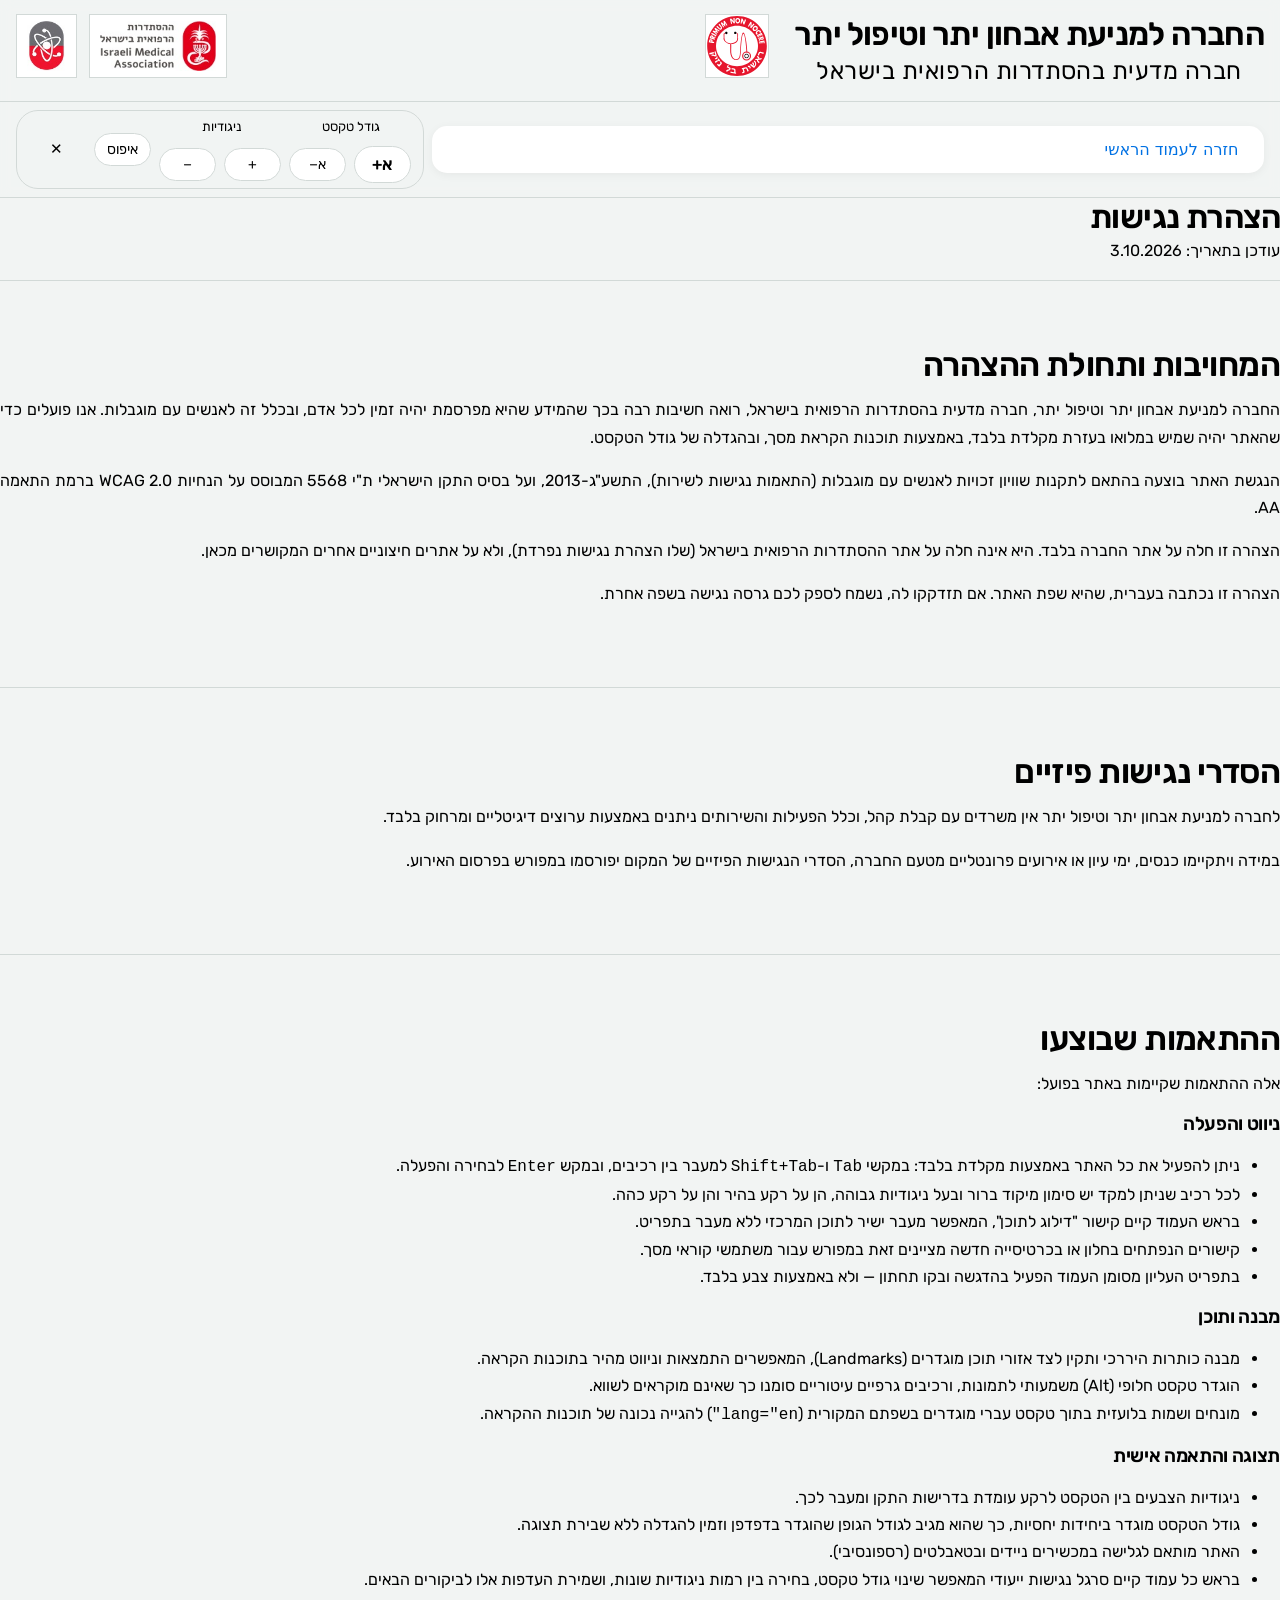
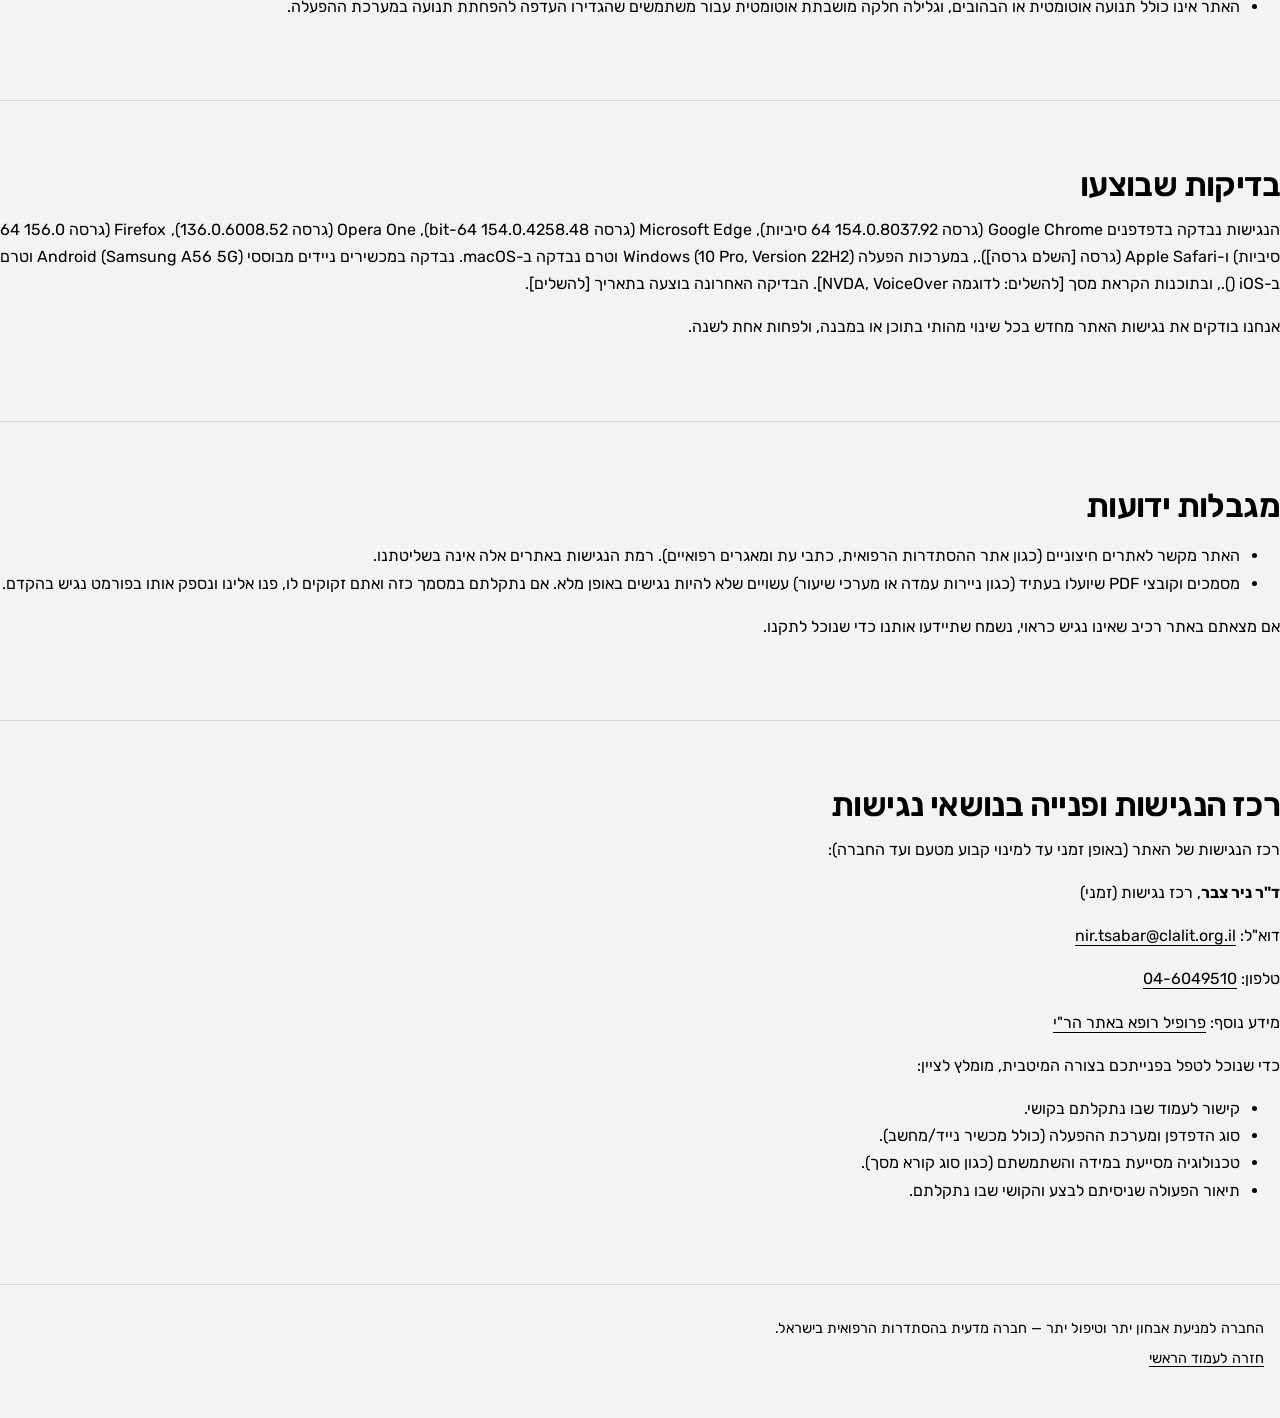
==== commit 7e43213e: "Update accessibility.html עדכון בדיקות שבוצעו" ====
--- a/accessibility.html
+++ b/accessibility.html
@@ -80,110 +80,124 @@
     </div>
   </header>
 
-
   <main id="main">
 
-    <div class="wrap page-title">
+    <div>
       <h1>הצהרת נגישות</h1>
-      <p>עודכן בתאריך 12.9.2026.</p>
-    </div>
-
-    <section aria-labelledby="h-commit">
-      <div class="wrap doc">
-        <h2 id="h-commit">המחויבות שלנו</h2>
-        <p>החברה למניעת אבחון יתר וטיפול יתר, חברה מדעית בהסתדרות הרפואית בישראל, רואה חשיבות בכך שהמידע שהיא מפרסמת
-          יהיה זמין לכל אדם, ובכלל זה לאנשים עם מוגבלות. אנחנו פועלים כדי שהאתר יהיה שמיש בעזרת מקלדת בלבד, בעזרת תוכנות
-          הקראת מסך, ובהגדלה של גודל הטקסט.</p>
-        <p>הנגשת האתר בוצעה בהתאם לסימן ג' (נגישות שירותי אינטרנט) שבתקנות שוויון זכויות לאנשים עם מוגבלות (התאמות
-          נגישות לשירות), התשע"ג-2013, ועל בסיס התקן הישראלי ת"י 5568, המבוסס על הנחיות <span lang="en">WCAG 2.0</span>
-          ברמה AA.</p>
-        <p>הצהרה זו חלה על אתר החברה בלבד. היא אינה חלה על אתר ההסתדרות הרפואית בישראל, שלו הצהרת נגישות נפרדת משלו, ולא
-          על אתרים חיצוניים אחרים המקושרים מכאן.</p>
-      </div>
-    </section>
-
-    <section aria-labelledby="h-done">
-      <div class="wrap doc">
-        <h2 id="h-done">ההתאמות שבוצעו</h2>
+      <p>עודכן בתאריך: 3.10.2026</p>
+    </div>
+
+    <section>
+      <div>
+        <h2>המחויבות ותחולת ההצהרה</h2>
+        <p>החברה למניעת אבחון יתר וטיפול יתר, חברה מדעית בהסתדרות הרפואית בישראל, רואה חשיבות רבה בכך שהמידע שהיא מפרסמת
+          יהיה זמין לכל אדם, ובכלל זה לאנשים עם מוגבלות. אנו פועלים כדי שהאתר יהיה שמיש במלואו בעזרת מקלדת בלבד, באמצעות
+          תוכנות הקראת מסך, ובהגדלה של גודל הטקסט.</p>
+        <p>הנגשת האתר בוצעה בהתאם לתקנות שוויון זכויות לאנשים עם מוגבלות (התאמות נגישות לשירות), התשע"ג-2013, ועל בסיס
+          התקן הישראלי ת"י 5568 המבוסס על הנחיות <span lang="en">WCAG 2.0</span> ברמת התאמה AA.</p>
+        <p>הצהרה זו חלה על אתר החברה בלבד. היא אינה חלה על אתר ההסתדרות הרפואית בישראל (שלו הצהרת נגישות נפרדת), ולא על
+          אתרים חיצוניים אחרים המקושרים מכאן.</p>
+        <p>הצהרה זו נכתבה בעברית, שהיא שפת האתר. אם תזדקקו לה, נשמח לספק לכם גרסה נגישה בשפה אחרת.</p>
+      </div>
+    </section>
+
+    <section>
+      <div>
+        <h2>הסדרי נגישות פיזיים</h2>
+        <p>לחברה למניעת אבחון יתר וטיפול יתר אין משרדים עם קבלת קהל, וכלל הפעילות והשירותים ניתנים באמצעות ערוצים
+          דיגיטליים ומרחוק בלבד.</p>
+        <p>במידה ויתקיימו כנסים, ימי עיון או אירועים פרונטליים מטעם החברה, הסדרי הנגישות הפיזיים של המקום יפורסמו במפורש
+          בפרסום האירוע.</p>
+      </div>
+    </section>
+
+    <section>
+      <div>
+        <h2>ההתאמות שבוצעו</h2>
         <p>אלה ההתאמות שקיימות באתר בפועל:</p>
+
         <h3>ניווט והפעלה</h3>
         <ul>
-          <li>ניתן להפעיל את כל האתר באמצעות מקלדת בלבד, במקשי Tab ו-Shift+Tab למעבר בין קישורים ובמקש Enter לבחירה.
+          <li>ניתן להפעיל את כל האתר באמצעות מקלדת בלבד: במקשי <kbd>Tab</kbd> ו-<kbd>Shift+Tab</kbd> למעבר בין רכיבים,
+            ובמקש <kbd>Enter</kbd> לבחירה והפעלה.</li>
+          <li>לכל רכיב שניתן למקד יש סימון מיקוד ברור ובעל ניגודיות גבוהה, הן על רקע בהיר והן על רקע כהה.</li>
+          <li>בראש העמוד קיים קישור "דילוג לתוכן", המאפשר מעבר ישיר לתוכן המרכזי ללא מעבר בתפריט.</li>
+          <li>קישורים הנפתחים בחלון או בכרטיסייה חדשה מציינים זאת במפורש עבור משתמשי קוראי מסך.</li>
+          <li>בתפריט העליון מסומן העמוד הפעיל בהדגשה ובקו תחתון — ולא באמצעות צבע בלבד.</li>
+        </ul>
+
+        <h3>מבנה ותוכן</h3>
+        <ul>
+          <li>מבנה כותרות היררכי ותקין לצד אזורי תוכן מוגדרים (Landmarks), המאפשרים התמצאות וניווט מהיר בתוכנות הקראה.
           </li>
-          <li>לכל רכיב שניתן למקד יש סימון מיקוד ברור ובעל ניגודיות גבוהה, גם על רקע בהיר וגם על רקע כהה.</li>
-          <li>בראש העמוד קיים קישור "דילוג לתוכן", המאפשר לדלג על התפריט.</li>
-          <li>קישורים הנפתחים בחלון או בכרטיסייה חדשה מכריזים על כך בפני תוכנות הקראת מסך.</li>
-          <li>בתפריט העליון מסומן הסעיף שבו נמצא הקורא כרגע, בהדגשה ובקו תחתון — ולא בצבע בלבד.</li>
-        </ul>
-        <h3>מבנה ותוכן</h3>
-        <ul>
-          <li>מבנה כותרות היררכי ותקין, ואזורי תוכן בעלי שם, כדי לאפשר ניווט מהיר בתוכנת הקראה.</li>
-          <li>טקסט חלופי לתמונות, וסימון גרפיקה נלווית כך שלא תוקרא לשווא.</li>
-          <li>לתמונה שבעמוד הראשי יש טקסט חלופי מלא וכיתוב מילולי, ומצוין בכיתוב שהיא נוצרה באמצעות בינה מלאכותית.</li>
-          <li>מונחים ושמות באנגלית בתוך טקסט עברי מסומנים בשפתם, כדי שיוקראו בהגייה נכונה.</li>
-        </ul>
-        <h3>תצוגה</h3>
-        <ul>
-          <li>ניגודיות הצבעים בין הטקסט לרקע עומדת בדרישות התקן, ובחלק גדול מהעמוד עולה עליהן בהרבה.</li>
-          <li>גודל הטקסט מוגדר ביחידות יחסיות, כך שהוא גדל יחד עם הגדרת גודל הגופן שבדפדפן ובהגדלת תצוגה.</li>
-          <li>האתר מותאם לגלישה בטלפון נייד ובטאבלט.</li>
-          <li>בראש כל עמוד קיים סרגל נגישות המאפשר להגדיל ולהקטין את גודל הטקסט (בין 87.5% ל-150%), ולבחור בין שלוש רמות
-            ניגודיות: רגילה, גבוהה, ומרבית (טקסט לבן על רקע שחור). ההעדפה נשמרת במכשיר ונטענת מחדש בכניסה הבאה. כפתור
-            "איפוס" מחזיר את תצוגת ברירת המחדל.</li>
-          <li>אין באתר תנועה, הבהוב או תוכן מתחלף אוטומטית. גלילה חלקה מושבתת עבור מי שהגדיר במערכת ההפעלה העדפה לצמצום
-            תנועה.</li>
+          <li>הוגדר טקסט חלופי (Alt) משמעותי לתמונות, ורכיבים גרפיים עיטוריים סומנו כך שאינם מוקראים לשווא.</li>
+          <li>מונחים ושמות בלועזית בתוך טקסט עברי מוגדרים בשפתם המקורית (<code lang="en">lang="en"</code>) להגייה נכונה
+            של תוכנות ההקראה.</li>
+        </ul>
+
+        <h3>תצוגה והתאמה אישית</h3>
+        <ul>
+          <li>ניגודיות הצבעים בין הטקסט לרקע עומדת בדרישות התקן ומעבר לכך.</li>
+          <li>גודל הטקסט מוגדר ביחידות יחסיות, כך שהוא מגיב לגודל הגופן שהוגדר בדפדפן וזמין להגדלה ללא שבירת תצוגה.</li>
+          <li>האתר מותאם לגלישה במכשירים ניידים ובטאבלטים (רספונסיבי).</li>
+          <li>בראש כל עמוד קיים סרגל נגישות ייעודי המאפשר שינוי גודל טקסט, בחירה בין רמות ניגודיות שונות, ושמירת העדפות
+            אלו לביקורים הבאים.</li>
+          <li>האתר אינו כולל תנועה אוטומטית או הבהובים, וגלילה חלקה מושבתת אוטומטית עבור משתמשים שהגדירו העדפה להפחתת
+            תנועה במערכת ההפעלה.</li>
         </ul>
       </div>
     </section>
 
     <section aria-labelledby="h-tested">
-      <div class="wrap doc">
+      <div>
         <h2 id="h-tested">בדיקות שבוצעו</h2>
-        <p>הנגישות נבדקה בדפדפנים <span class="fill">Google Chrome גרסה 154.0.8037.92 (גרסה רשמית) (64 סיביות),
-            Microsoft Edge (גרסה 154.0.4258.48 (Official build) (64-bit)), ו-Apple Safari (גרסה [השלם גרסה]).</span>,
-          במערכות הפעלה <span class="fill">Windows (10 Pro, Version 22H2) ו-macOS (גרסה [השלם גרסה]), וכן במכשירים
-            ניידים מבוססי Android (Samsung A56 5G) ו-iOS ().</span>, ובתוכנות הקראת מסך <span class="fill">[להשלים:
+        <p>הנגישות נבדקה בדפדפנים <span class="fill">Google Chrome (גרסה 154.0.8037.92 64 סיביות),
+            Microsoft Edge (גרסה 154.0.4258.48 64-bit), Opera One (גרסה 136.0.6008.52), Firefox (גרסה 156.0 64 סיביות) ו-Apple Safari (גרסה [השלם גרסה]).</span>,
+          במערכות הפעלה <span class="fill">Windows (10 Pro, Version 22H2) וטרם נבדקה ב-macOS. נבדקה במכשירים
+            ניידים מבוססי Android (Samsung A56 5G) וטרם ב-iOS ().</span>, ובתוכנות הקראת מסך <span class="fill">[להשלים:
             לדוגמה NVDA, VoiceOver]</span>. הבדיקה האחרונה בוצעה בתאריך <span class="fill">[להשלים]</span>.</p>
         <p>אנחנו בודקים את נגישות האתר מחדש בכל שינוי מהותי בתוכן או במבנה, ולפחות אחת לשנה.</p>
       </div>
     </section>
-    <section aria-labelledby="h-limits">
-      <div class="wrap doc">
-        <h2 id="h-limits">מגבלות ידועות</h2>
-        <ul>
-          <li>האתר מקשר לאתרים חיצוניים — ההסתדרות הרפואית בישראל, כתבי עת וארגונים בין-לאומיים. רמת הנגישות של אתרים
-            אלה אינה בשליטתנו ואינה באחריותנו.</li>
-          <li>מסמכים שיפורסמו באתר בעתיד, כגון קובצי PDF של ניירות עמדה או מערכי שיעור, עשויים שלא להיות נגישים במלואם.
-            אם נתקלתם במסמך כזה ואתם זקוקים לו, פנו אלינו ונספק את תוכנו בפורמט נגיש.</li>
-        </ul>
-        <p>אם מצאתם רכיב שאינו נגיש ואינו מופיע כאן, נשמח לדעת עליו. נטפל בפנייה ונעדכן את ההצהרה בהתאם.</p>
-      </div>
-    </section>
-
-    <section aria-labelledby="h-coord">
-      <div class="wrap doc">
-        <h2 id="h-coord">רכז הנגישות ופנייה בנושאי נגישות</h2>
-        <p>רכז הנגישות של האתר, באופן זמני עד למינוי קבוע מטעם ועד החברה:</p>
-        <div class="contactbox">
+
+    <section>
+      <div>
+        <h2>מגבלות ידועות</h2>
+        <ul>
+          <li>האתר מקשר לאתרים חיצוניים (כגון אתר ההסתדרות הרפואית, כתבי עת ומאגרים רפואיים). רמת הנגישות באתרים אלה
+            אינה בשליטתנו.</li>
+          <li>מסמכים וקובצי PDF שיועלו בעתיד (כגון ניירות עמדה או מערכי שיעור) עשויים שלא להיות נגישים באופן מלא. אם
+            נתקלתם במסמך כזה ואתם זקוקים לו, פנו אלינו ונספק אותו בפורמט נגיש בהקדם.</li>
+        </ul>
+        <p>אם מצאתם באתר רכיב שאינו נגיש כראוי, נשמח שתיידעו אותנו כדי שנוכל לתקנו.</p>
+      </div>
+    </section>
+
+    <section>
+      <div>
+        <h2>רכז הנגישות ופנייה בנושאי נגישות</h2>
+        <p>רכז הנגישות של האתר (באופן זמני עד למינוי קבוע מטעם ועד החברה):</p>
+        <div>
           <p><strong>ד"ר ניר צבר</strong>, רכז נגישות (זמני)</p>
-          <p>דוא"ל: <span class="fill"><a href="mailto:nir.tsabar@clalit.org.il">nir.tsabar@clalit.org.il</a></span></p>
-          <p>טלפון: <span class="fill"><a href="tel:046049510">04-6049510</a></span></p>
-          <p>מהאתר: <span class="fill"><a
-                href="https://www.ima.org.il/DoctorsIndex/DoctorProfile.aspx?uDoc=2FF32033-6D77-4F76-8E00-230CD0A2DC0D"
-                target="_blank">פרופיל רופא באתר הר"י</a></span></p>
+          <p>דוא"ל: <a href="mailto:nir.tsabar@clalit.org.il">nir.tsabar@clalit.org.il</a></p>
+          <p>טלפון: <a href="tel:04-6049510">04-6049510</a></p>
+          <p>מידע נוסף: <a
+              href="https://www.ima.org.il/DoctorsIndex/DoctorProfile.aspx?uDoc=2FF32033-6D77-4F76-8E00-230CD0A2DC0D"
+              target="_blank" rel="noopener noreferrer">פרופיל רופא באתר הר"י <span class="sr-only">(נפתח בחלון
+                חדש)</span></a></p>
         </div>
-        <p style="margin-top:22px">כדי שנוכל לטפל בפנייה ביעילות, נשמח אם תציינו:</p>
-        <ul>
-          <li>את הכתובת של העמוד שבו נתקלתם בבעיה.</li>
-          <li>את מערכת ההפעלה והדפדפן שבהם השתמשתם, כולל גרסאות.</li>
-          <li>טכנולוגיה מסייעת שבה השתמשתם, אם השתמשתם.</li>
-          <li>תיאור קצר של הפעולה שניסיתם לבצע ושל מה שקרה בפועל.</li>
+
+        <p>כדי שנוכל לטפל בפנייתכם בצורה המיטבית, מומלץ לציין:</p>
+        <ul>
+          <li>קישור לעמוד שבו נתקלתם בקושי.</li>
+          <li>סוג הדפדפן ומערכת ההפעלה (כולל מכשיר נייד/מחשב).</li>
+          <li>טכנולוגיה מסייעת במידה והשתמשתם (כגון סוג קורא מסך).</li>
+          <li>תיאור הפעולה שניסיתם לבצע והקושי שבו נתקלתם.</li>
         </ul>
       </div>
     </section>
 
   </main>
-
   <footer>
     <div class="wrap">
       <p>החברה למניעת אבחון יתר וטיפול יתר — חברה מדעית בהסתדרות הרפואית בישראל.</p>
@@ -191,6 +205,7 @@
     </div>
   </footer>
 
-<script src="script.js" defer></script>
+  <script src="script.js" defer></script>
 </body>
+
 </html>
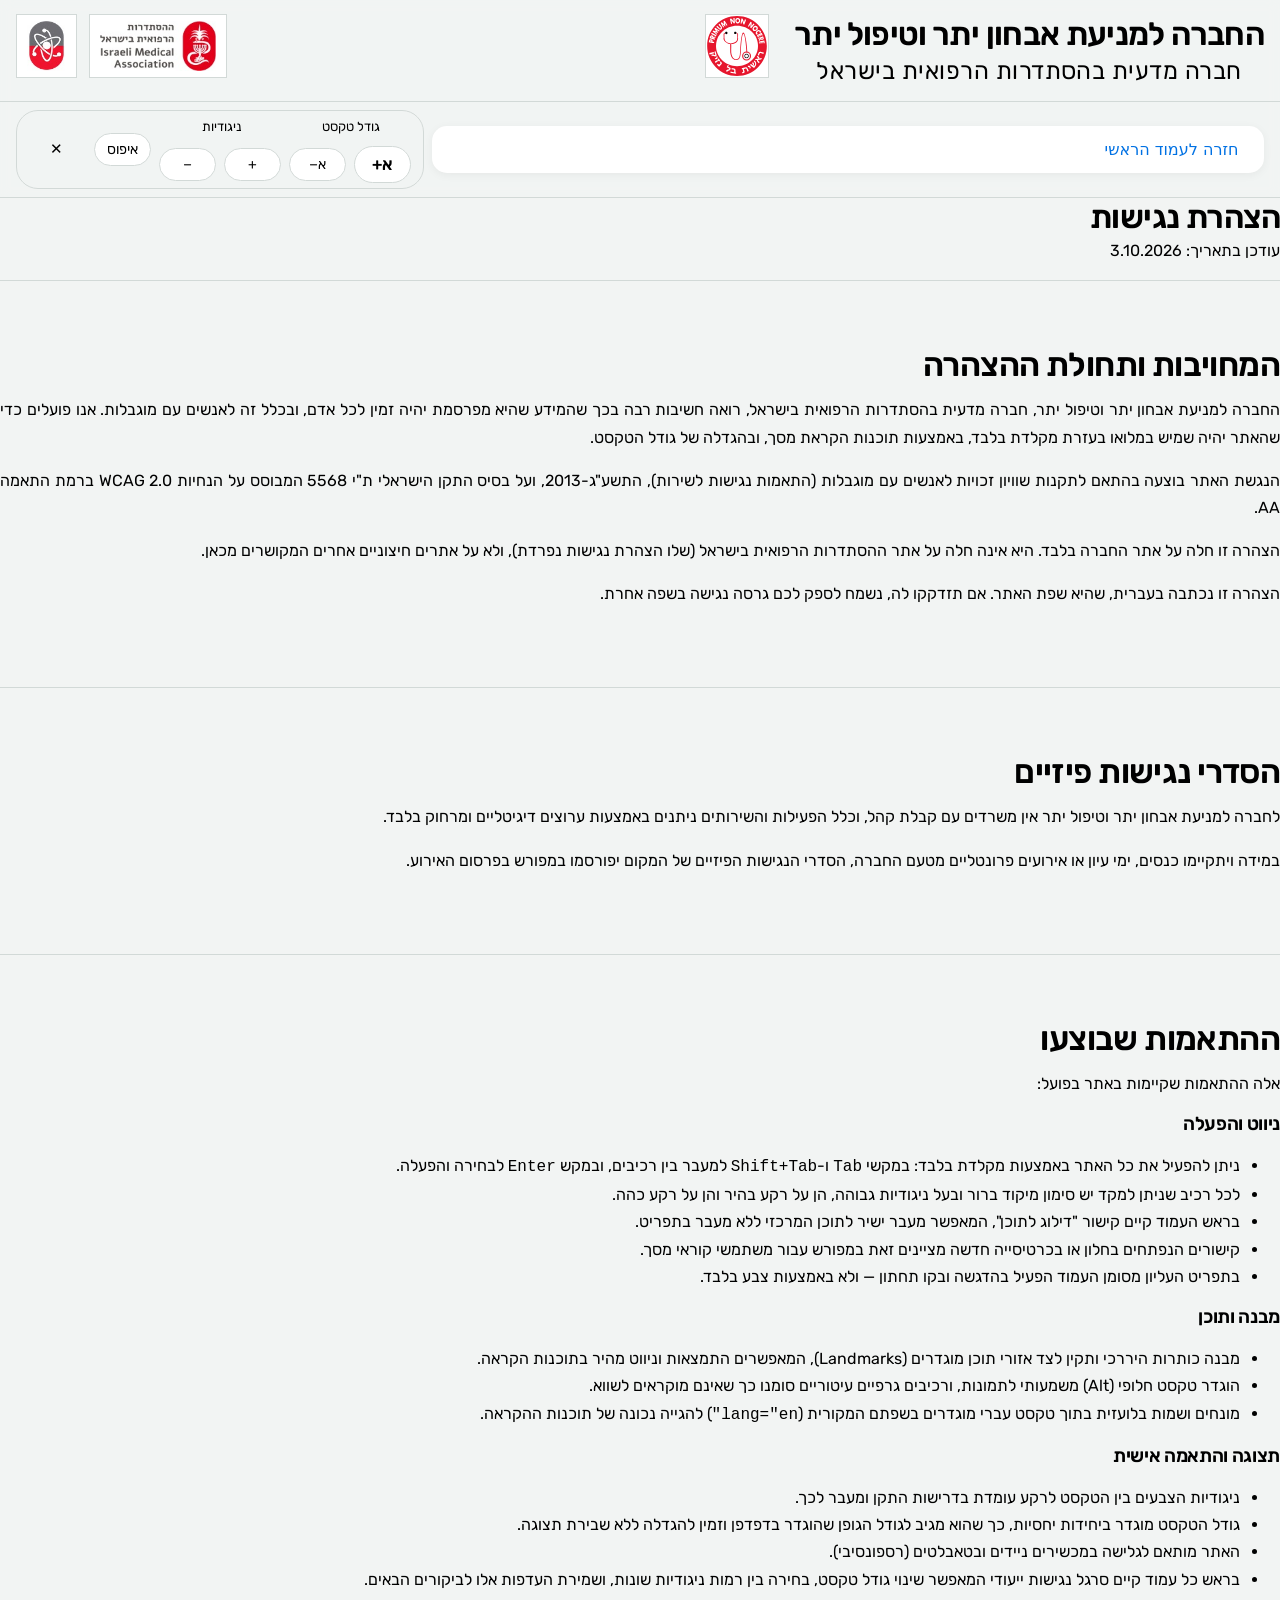
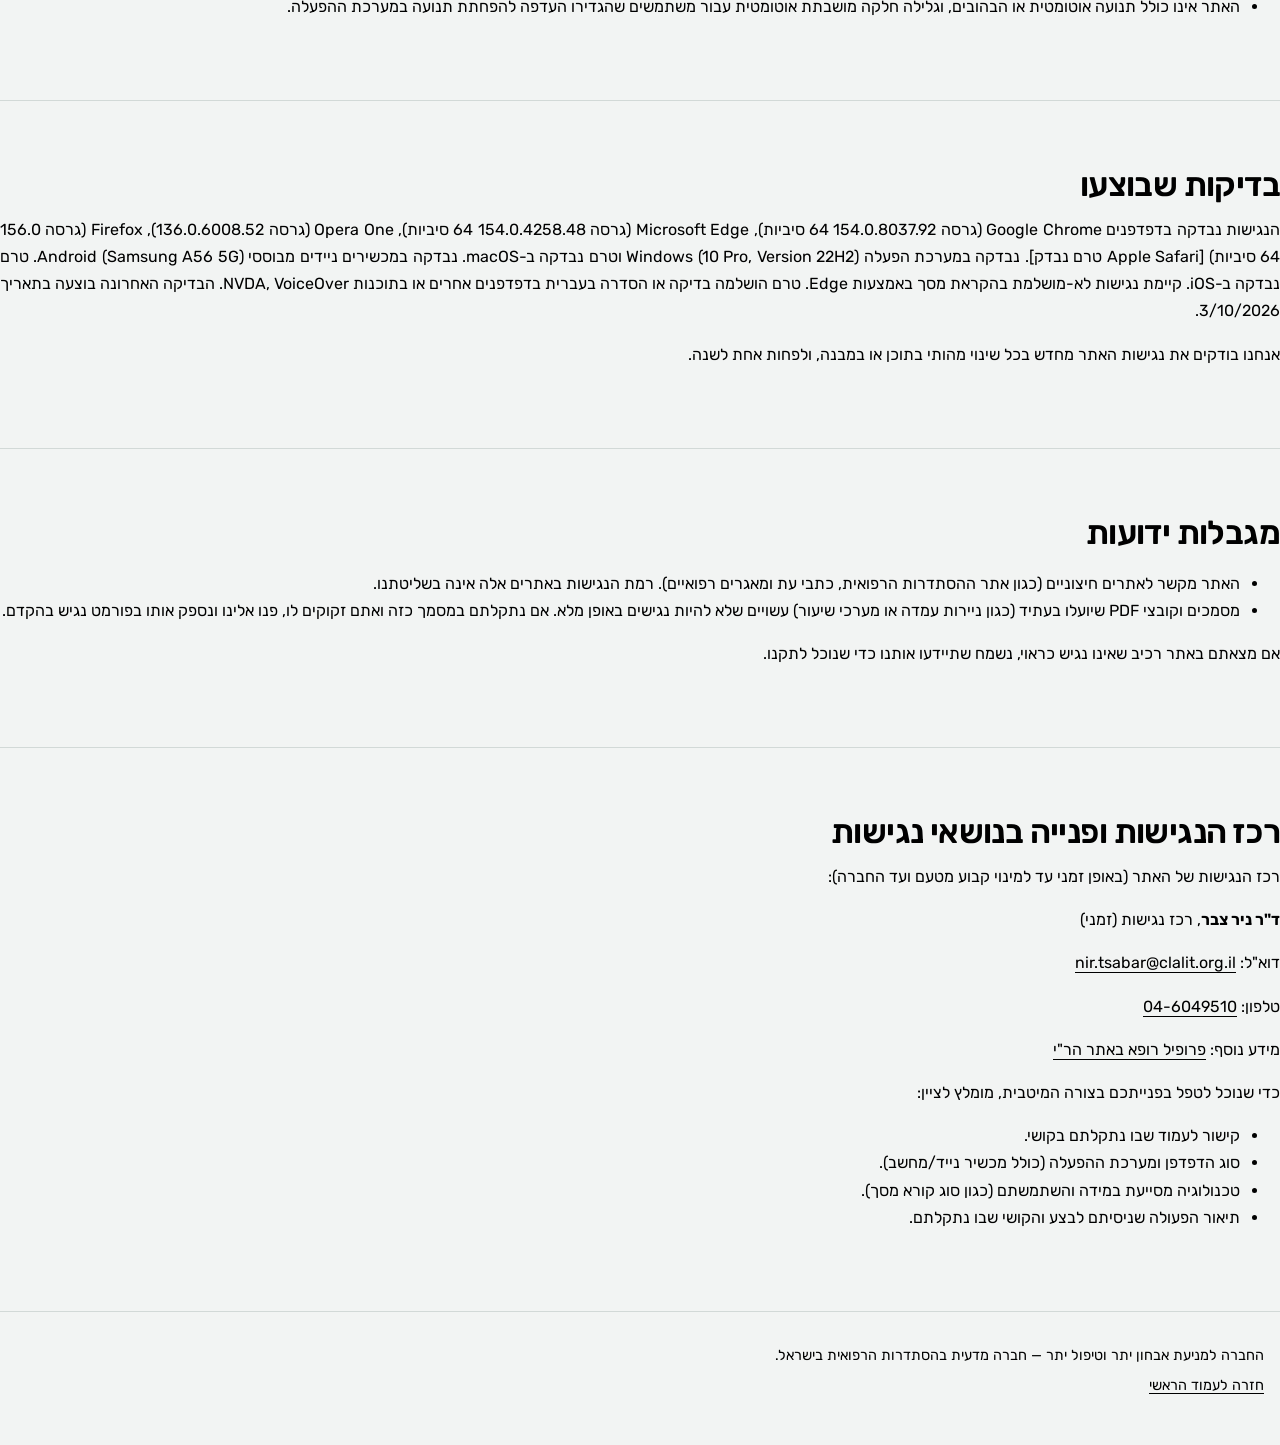
==== commit 66b2b8a1: "Update accessibility.html" ====
--- a/accessibility.html
+++ b/accessibility.html
@@ -152,10 +152,7 @@
       <div>
         <h2 id="h-tested">בדיקות שבוצעו</h2>
         <p>הנגישות נבדקה בדפדפנים <span class="fill">Google Chrome (גרסה 154.0.8037.92 64 סיביות),
-            Microsoft Edge (גרסה 154.0.4258.48 64-bit), Opera One (גרסה 136.0.6008.52), Firefox (גרסה 156.0 64 סיביות) ו-Apple Safari (גרסה [השלם גרסה]).</span>,
-          במערכות הפעלה <span class="fill">Windows (10 Pro, Version 22H2) וטרם נבדקה ב-macOS. נבדקה במכשירים
-            ניידים מבוססי Android (Samsung A56 5G) וטרם ב-iOS ().</span>, ובתוכנות הקראת מסך <span class="fill">[להשלים:
-            לדוגמה NVDA, VoiceOver]</span>. הבדיקה האחרונה בוצעה בתאריך <span class="fill">[להשלים]</span>.</p>
+            Microsoft Edge (גרסה 154.0.4258.48 64 סיביות), Opera One (גרסה 136.0.6008.52), Firefox (גרסה 156.0 64 סיביות) [Apple  Safari טרם נבדק]. נבדקה במערכת הפעלה Windows (10 Pro, Version 22H2) וטרם נבדקה ב-macOS. נבדקה במכשירים ניידים מבוססי Android (Samsung A56 5G). טרם נבדקה ב-iOS. קיימת נגישות לא-מושלמת בהקראת מסך באמצעות Edge. טרם הושלמה בדיקה או הסדרה בעברית בדפדפנים אחרים או בתוכנות NVDA, VoiceOver. הבדיקה האחרונה בוצעה בתאריך 3/10/2026</span>.</p>
         <p>אנחנו בודקים את נגישות האתר מחדש בכל שינוי מהותי בתוכן או במבנה, ולפחות אחת לשנה.</p>
       </div>
     </section>
